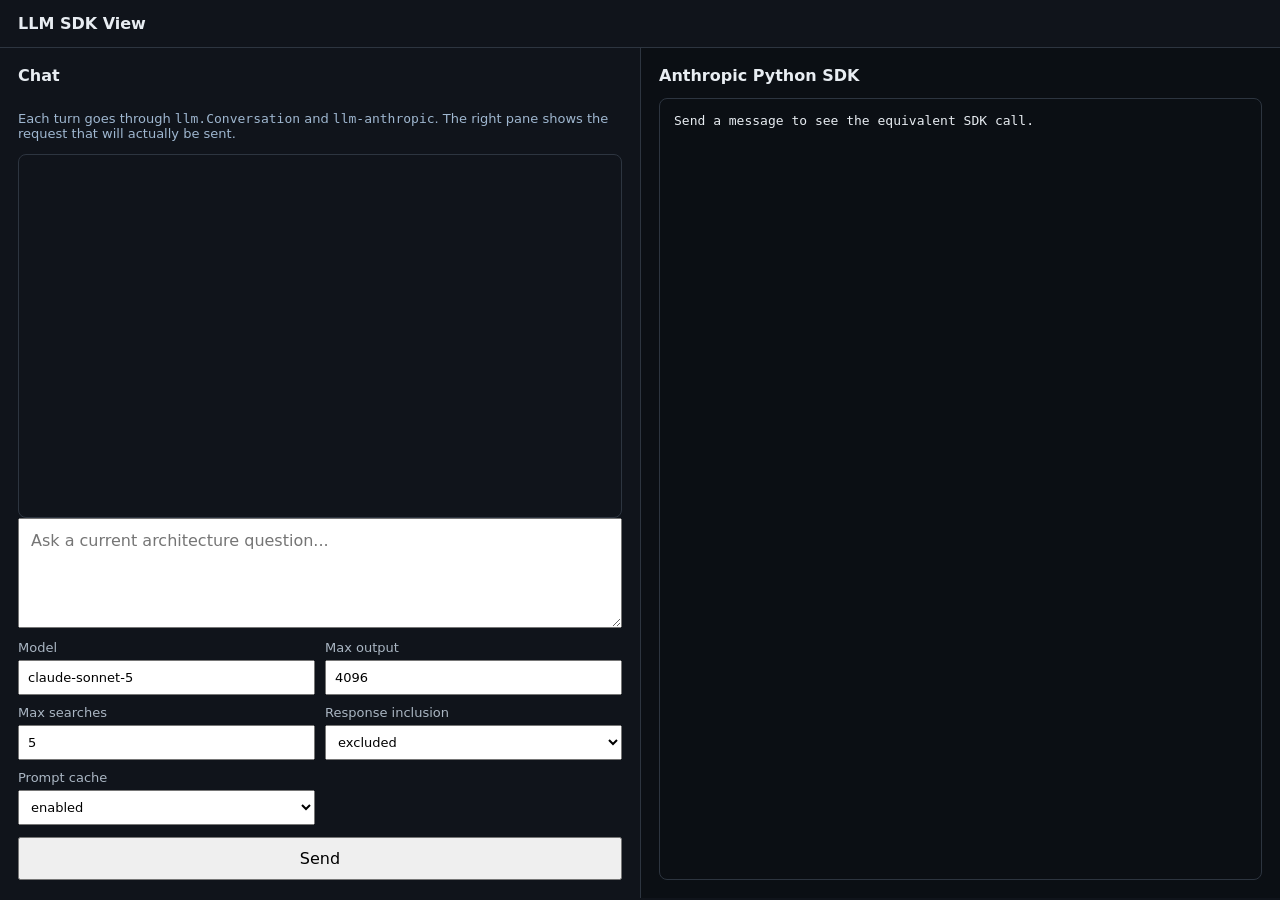
==== llm_sdk_view/static/index.html @ 67e90157 "First conversation vertical slice Wire the left pane to a real conversation instead of a request pre" ====
<!doctype html>
<html lang="en">
<head>
  <meta charset="utf-8">
  <meta name="viewport" content="width=device-width, initial-scale=1">
  <title>LLM SDK View</title>
  <style>
    :root { color-scheme: light dark; font-family: ui-sans-serif, system-ui, sans-serif; }
    * { box-sizing: border-box; }
    body { margin: 0; min-height: 100vh; background: #10141b; color: #e8edf2; }
    header { padding: 14px 18px; border-bottom: 1px solid #2d3540; font-weight: 700; }
    main { display: grid; grid-template-columns: 1fr 1fr; min-height: calc(100vh - 50px); }
    section { padding: 18px; min-width: 0; display: flex; flex-direction: column; }
    section + section { border-left: 1px solid #2d3540; background: #0b0f14; }
    h2 { margin-top: 0; font-size: 16px; }
    textarea, input, select, button { font: inherit; }
    textarea { width: 100%; min-height: 110px; resize: vertical; padding: 12px; }
    .controls { display: grid; grid-template-columns: 1fr 1fr; gap: 10px; margin: 12px 0; }
    label { display: grid; gap: 5px; font-size: 13px; color: #aab6c3; }
    input, select { padding: 8px; }
    button { padding: 10px 14px; cursor: pointer; }
    pre { white-space: pre-wrap; overflow-wrap: anywhere; padding: 14px; border: 1px solid #2d3540; border-radius: 8px; min-height: 280px; flex: 1; margin: 0; }
    .notice { color: #9fb7d0; font-size: 13px; }
    #log { flex: 1; overflow-y: auto; border: 1px solid #2d3540; border-radius: 8px; padding: 12px; min-height: 200px; }
    .msg { margin-bottom: 12px; white-space: pre-wrap; overflow-wrap: anywhere; }
    .msg .who { font-size: 12px; color: #7f8c99; text-transform: uppercase; letter-spacing: .04em; }
    .msg.user .who { color: #8fd0ff; }
    .msg.assistant .who { color: #9ee6b4; }
    .error { color: #ff9b9b; }
    @media (max-width: 850px) { main { grid-template-columns: 1fr; } section + section { border-left: 0; border-top: 1px solid #2d3540; } }
  </style>
</head>
<body>
  <header>LLM SDK View</header>
  <main>
    <section>
      <h2>Chat</h2>
      <p class="notice">Each turn goes through <code>llm.Conversation</code> and
        <code>llm-anthropic</code>. The right pane shows the request that will
        actually be sent.</p>
      <div id="log"></div>
      <textarea id="prompt" placeholder="Ask a current architecture question..."></textarea>
      <div class="controls">
        <label>Model<input id="model" value="claude-sonnet-5"></label>
        <label>Max output<input id="maxTokens" type="number" value="4096" min="1"></label>
        <label>Max searches<input id="maxSearches" type="number" value="5" min="1"></label>
        <label>Response inclusion
          <select id="responseInclusion"><option value="excluded">excluded</option><option value="full">full</option></select>
        </label>
        <label><span>Prompt cache</span><select id="promptCache"><option value="true">enabled</option><option value="false">disabled</option></select></label>
      </div>
      <button id="send">Send</button>
    </section>
    <section>
      <h2>Anthropic Python SDK</h2>
      <pre id="code">Send a message to see the equivalent SDK call.</pre>
    </section>
  </main>
  <script>
    const byId = (id) => document.getElementById(id);
    const log = byId('log');
    let streaming = false;

    function addMessage(role, text) {
      const div = document.createElement('div');
      div.className = 'msg ' + role;
      div.innerHTML = '<div class="who"></div><div class="body"></div>';
      div.querySelector('.who').textContent = role;
      div.querySelector('.body').textContent = text;
      log.appendChild(div);
      log.scrollTop = log.scrollHeight;
      return div.querySelector('.body');
    }

    function payload(text) {
      return {
        session_id: 'default',
        text,
        model: byId('model').value,
        max_tokens: Number(byId('maxTokens').value),
        max_searches: Number(byId('maxSearches').value),
        response_inclusion: byId('responseInclusion').value,
        prompt_cache: byId('promptCache').value === 'true',
        web_search: true
      };
    }

    byId('send').addEventListener('click', async () => {
      if (streaming) return;
      const text = byId('prompt').value.trim();
      if (!text) return;
      streaming = true;
      addMessage('user', text);
      byId('prompt').value = '';
      const body = addMessage('assistant', '');

      const response = await fetch('/api/chat/stream', {
        method: 'POST', headers: {'content-type': 'application/json'}, body: JSON.stringify(payload(text))
      });
      const reader = response.body.getReader();
      const decoder = new TextDecoder();
      let buffer = '';
      while (true) {
        const { done, value } = await reader.read();
        if (done) break;
        buffer += decoder.decode(value, { stream: true });
        const parts = buffer.split('\n\n');
        buffer = parts.pop();
        for (const part of parts) {
          if (!part.startsWith('data: ')) continue;
          const event = JSON.parse(part.slice(6));
          if (event.type === 'prepared') {
            byId('code').textContent = event.code;
          } else if (event.type === 'text') {
            body.textContent += event.text;
            log.scrollTop = log.scrollHeight;
          } else if (event.type === 'error') {
            body.innerHTML = '';
            body.className = 'error';
            body.textContent = event.error === 'missing_api_key'
              ? 'No Anthropic key found. Nothing was sent. Set one with: llm keys set anthropic'
              : event.error;
          }
        }
      }
      streaming = false;
    });
  </script>
</body>
</html>
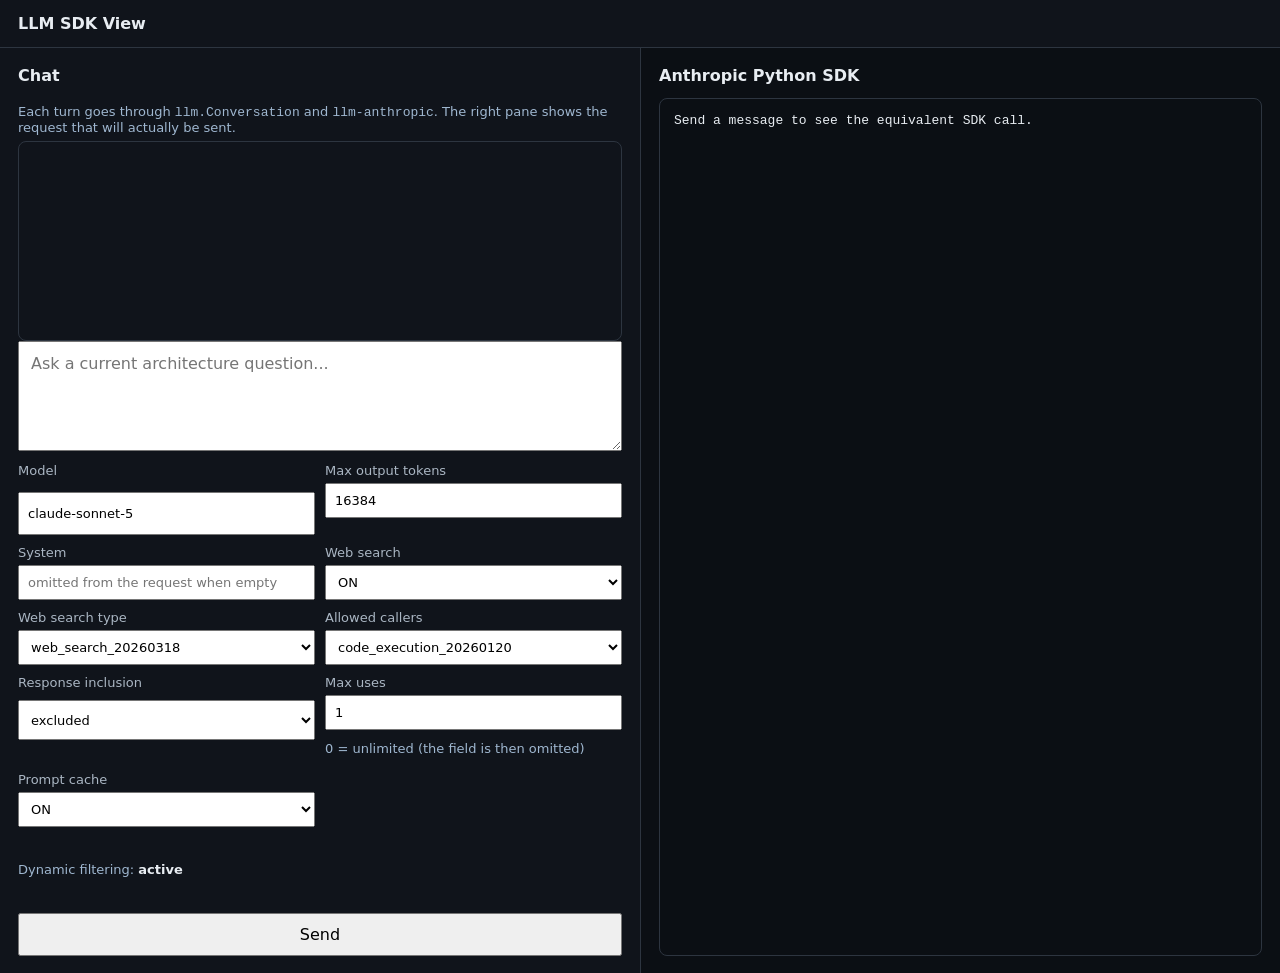
==== commit 69672b70: "Add API form controls for the chat request The chat form now sets model, max_tokens, system, web_sea" ====
--- a/llm_sdk_view/static/index.html
+++ b/llm_sdk_view/static/index.html
@@ -18,9 +18,13 @@
     .controls { display: grid; grid-template-columns: 1fr 1fr; gap: 10px; margin: 12px 0; }
     label { display: grid; gap: 5px; font-size: 13px; color: #aab6c3; }
     input, select { padding: 8px; }
+    input:disabled, select:disabled { opacity: .45; }
     button { padding: 10px 14px; cursor: pointer; }
+    button:disabled { cursor: not-allowed; opacity: .5; }
     pre { white-space: pre-wrap; overflow-wrap: anywhere; padding: 14px; border: 1px solid #2d3540; border-radius: 8px; min-height: 280px; flex: 1; margin: 0; }
-    .notice { color: #9fb7d0; font-size: 13px; }
+    .notice, .status { color: #9fb7d0; font-size: 13px; margin: 6px 0; }
+    .status b { color: #e8edf2; }
+    .blocked { color: #ffc27a; font-size: 13px; margin: 6px 0; min-height: 18px; }
     #log { flex: 1; overflow-y: auto; border: 1px solid #2d3540; border-radius: 8px; padding: 12px; min-height: 200px; }
     .msg { margin-bottom: 12px; white-space: pre-wrap; overflow-wrap: anywhere; }
     .msg .who { font-size: 12px; color: #7f8c99; text-transform: uppercase; letter-spacing: .04em; }
@@ -42,13 +46,44 @@
       <textarea id="prompt" placeholder="Ask a current architecture question..."></textarea>
       <div class="controls">
         <label>Model<input id="model" value="claude-sonnet-5"></label>
-        <label>Max output<input id="maxTokens" type="number" value="4096" min="1"></label>
-        <label>Max searches<input id="maxSearches" type="number" value="5" min="1"></label>
+        <label>Max output tokens
+          <input id="maxTokens" type="number" value="16384" min="1">
+          <span class="notice" id="maxTokensHint"></span>
+        </label>
+        <label>System
+          <input id="system" placeholder="omitted from the request when empty">
+        </label>
+        <label>Web search
+          <select id="webSearch"><option value="true">ON</option><option value="false">OFF</option></select>
+        </label>
+        <label>Web search type
+          <select id="webSearchType">
+            <option value="web_search_20260318">web_search_20260318</option>
+            <option value="web_search_20250305">web_search_20250305</option>
+          </select>
+        </label>
+        <label>Allowed callers
+          <select id="allowedCallers">
+            <option value="code_execution_20260120">code_execution_20260120</option>
+            <option value="direct">direct</option>
+          </select>
+        </label>
         <label>Response inclusion
           <select id="responseInclusion"><option value="excluded">excluded</option><option value="full">full</option></select>
-        </label>
-        <label><span>Prompt cache</span><select id="promptCache"><option value="true">enabled</option><option value="false">disabled</option></select></label>
+          <span class="notice" id="responseInclusionNote"></span>
+        </label>
+        <label>Max uses
+          <input id="maxUses" type="number" value="1" min="0">
+          <span class="notice">0 = unlimited (the field is then omitted)</span>
+        </label>
+        <label>Prompt cache
+          <select id="cacheControl"><option value="true">ON</option><option value="false">OFF</option></select>
+          <span class="notice" id="ttlNote"></span>
+        </label>
       </div>
+      <p class="status">Dynamic filtering: <b id="dynamicFiltering">active</b>
+        <span id="dynamicFilteringNote"></span></p>
+      <p class="blocked" id="blockedNote"></p>
       <button id="send">Send</button>
     </section>
     <section>
@@ -59,6 +94,8 @@
   <script>
     const byId = (id) => document.getElementById(id);
     const log = byId('log');
+    const state = { sent: false, caps: null };
+    const DYNAMIC = 'code_execution_20260120';
     let streaming = false;
 
     function addMessage(role, text) {
@@ -76,17 +113,103 @@
       return {
         session_id: 'default',
         text,
-        model: byId('model').value,
+        model: byId('model').value.trim(),
         max_tokens: Number(byId('maxTokens').value),
-        max_searches: Number(byId('maxSearches').value),
+        system: byId('system').value,
+        web_search: byId('webSearch').value === 'true',
+        web_search_type: byId('webSearchType').value,
+        allowed_callers: byId('allowedCallers').value,
         response_inclusion: byId('responseInclusion').value,
-        prompt_cache: byId('promptCache').value === 'true',
-        web_search: true
+        max_uses: Number(byId('maxUses').value),
+        cache_control: byId('cacheControl').value === 'true'
       };
     }
 
+    function refresh() {
+      const on = byId('webSearch').value === 'true';
+      ['webSearchType', 'allowedCallers', 'responseInclusion', 'maxUses'].forEach(
+        (id) => { byId(id).disabled = !on; }
+      );
+      // response_inclusion is only accepted by web_search_20260318, and only
+      // when the installed llm-anthropic can send it at all.
+      const inclusionOk = state.caps ? state.caps.response_inclusion : true;
+      byId('responseInclusion').disabled =
+        !on || byId('webSearchType').value !== 'web_search_20260318' || !inclusionOk;
+
+      let text, note, blocked = false;
+      if (!on) {
+        text = 'off';
+        note = 'No web search tool is sent.';
+      } else if (byId('allowedCallers').value === 'direct') {
+        text = 'disabled';
+        blocked = !state.sent;
+        note = blocked
+          ? 'Direct search needs allowed_callers=["direct"], which the installed llm-anthropic cannot send. Sending is blocked instead of silently falling back.'
+          : 'allowed_callers=["direct"] is sent, which turns dynamic filtering off.';
+      } else {
+        text = 'active';
+        note = state.sent
+          ? 'allowed_callers=["' + DYNAMIC + '"] is sent.'
+          : 'allowed_callers is not sent, so the API default ' + DYNAMIC + ' applies.';
+      }
+      byId('dynamicFiltering').textContent = text;
+      byId('dynamicFilteringNote').textContent = note;
+      byId('blockedNote').textContent = blocked ? note : '';
+      byId('send').disabled = blocked;
+    }
+
+    function apply(data) {
+      byId('maxTokens').max = data.model.max_tokens || '';
+      byId('maxTokensHint').textContent = data.model.max_tokens
+        ? 'at most ' + data.model.max_tokens + ' for ' + data.model.id
+        : '';
+      // llm-anthropic derives the tool version from the model, so only the
+      // version this model actually emits is selectable.
+      Array.from(byId('webSearchType').options).forEach((option) => {
+        const used = option.value === data.model.web_search_type;
+        option.disabled = !used;
+        option.textContent = used ? option.value : option.value + ' (not used by ' + data.model.id + ')';
+      });
+      if (byId('webSearchType').value !== data.model.web_search_type) {
+        byId('webSearchType').value = data.model.web_search_type;
+      }
+      Array.from(byId('allowedCallers').options).forEach((option) => {
+        if (option.value === data.allowed_callers.api_default) {
+          option.textContent = option.value + ' (API default'
+            + (data.allowed_callers.sent ? '' : ', not sent') + ')';
+        } else {
+          option.textContent = option.value;
+        }
+      });
+      byId('ttlNote').textContent = data.cache_ttl.note;
+      byId('responseInclusionNote').textContent = data.capabilities.response_inclusion
+        ? 'only sent for web_search_20260318'
+        : 'the installed llm-anthropic cannot send response_inclusion, so it is omitted';
+      state.sent = data.allowed_callers.sent;
+      state.caps = data.capabilities;
+      refresh();
+    }
+
+    async function loadForm() {
+      const model = byId('model').value.trim() || 'claude-sonnet-5';
+      const response = await fetch('/api/form?model=' + encodeURIComponent(model));
+      const data = await response.json();
+      if (data.error) {
+        byId('maxTokensHint').textContent = data.error;
+        byId('blockedNote').textContent = data.error;
+        byId('send').disabled = true;
+        return;
+      }
+      apply(data);
+    }
+
+    ['webSearch', 'webSearchType', 'allowedCallers'].forEach(
+      (id) => byId(id).addEventListener('change', refresh)
+    );
+    byId('model').addEventListener('change', loadForm);
+
     byId('send').addEventListener('click', async () => {
-      if (streaming) return;
+      if (streaming || byId('send').disabled) return;
       const text = byId('prompt').value.trim();
       if (!text) return;
       streaming = true;
@@ -111,6 +234,9 @@
           const event = JSON.parse(part.slice(6));
           if (event.type === 'prepared') {
             byId('code').textContent = event.code;
+            // The truth about dynamic filtering is what went on the request.
+            byId('dynamicFiltering').textContent = event.dynamic_filtering;
+            byId('dynamicFilteringNote').textContent = 'read from the request that was sent';
           } else if (event.type === 'text') {
             body.textContent += event.text;
             log.scrollTop = log.scrollHeight;
@@ -125,6 +251,8 @@
       }
       streaming = false;
     });
+
+    loadForm();
   </script>
 </body>
 </html>
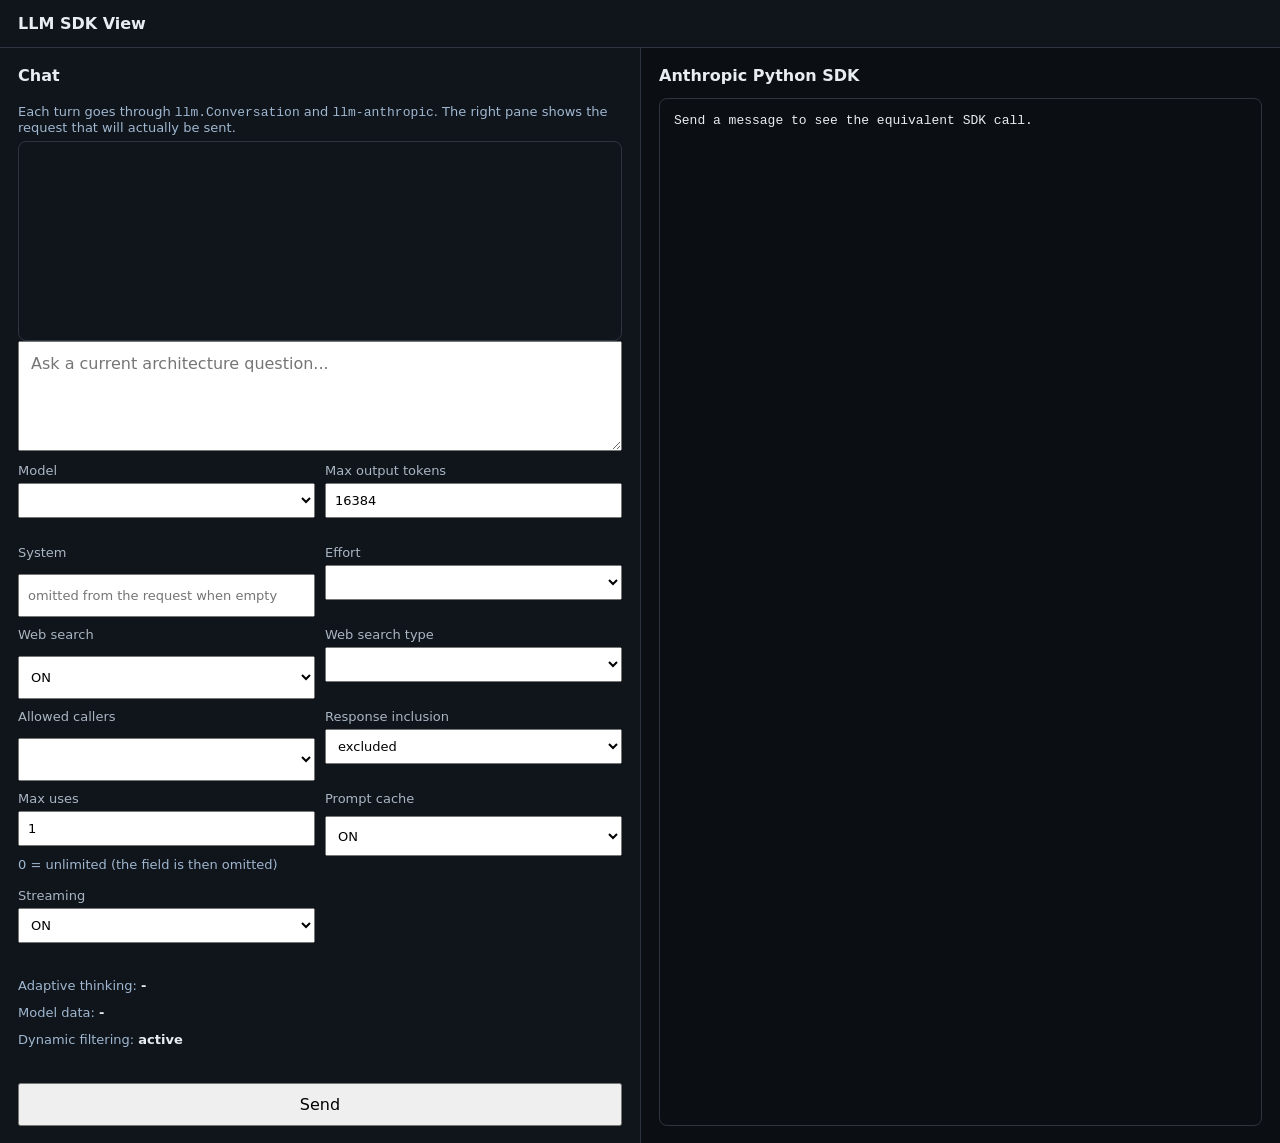
==== commit 9314a24e: "Add the streaming control and source model facts from the Models API Streaming ON/OFF - stream is a " ====
--- a/llm_sdk_view/static/index.html
+++ b/llm_sdk_view/static/index.html
@@ -45,7 +45,10 @@
       <div id="log"></div>
       <textarea id="prompt" placeholder="Ask a current architecture question..."></textarea>
       <div class="controls">
-        <label>Model<input id="model" value="claude-sonnet-5"></label>
+        <label>Model
+          <select id="model"></select>
+          <span class="notice" id="contextWindow"></span>
+        </label>
         <label>Max output tokens
           <input id="maxTokens" type="number" value="16384" min="1">
           <span class="notice" id="maxTokensHint"></span>
@@ -53,20 +56,19 @@
         <label>System
           <input id="system" placeholder="omitted from the request when empty">
         </label>
+        <label>Effort
+          <select id="effort"></select>
+          <span class="notice" id="effortNote"></span>
+        </label>
         <label>Web search
           <select id="webSearch"><option value="true">ON</option><option value="false">OFF</option></select>
         </label>
         <label>Web search type
-          <select id="webSearchType">
-            <option value="web_search_20260318">web_search_20260318</option>
-            <option value="web_search_20250305">web_search_20250305</option>
-          </select>
+          <select id="webSearchType"></select>
+          <span class="notice" id="webSearchTypeNote"></span>
         </label>
         <label>Allowed callers
-          <select id="allowedCallers">
-            <option value="code_execution_20260120">code_execution_20260120</option>
-            <option value="direct">direct</option>
-          </select>
+          <select id="allowedCallers"></select>
         </label>
         <label>Response inclusion
           <select id="responseInclusion"><option value="excluded">excluded</option><option value="full">full</option></select>
@@ -80,7 +82,15 @@
           <select id="cacheControl"><option value="true">ON</option><option value="false">OFF</option></select>
           <span class="notice" id="ttlNote"></span>
         </label>
+        <label>Streaming
+          <select id="stream"><option value="true">ON</option><option value="false">OFF</option></select>
+          <span class="notice" id="streamNote"></span>
+        </label>
       </div>
+      <p class="status">Adaptive thinking: <b id="adaptiveThinking">-</b>
+        <span id="thinkingNote"></span></p>
+      <p class="status">Model data: <b id="modelDataSource">-</b>
+        <span id="modelDataNote"></span></p>
       <p class="status">Dynamic filtering: <b id="dynamicFiltering">active</b>
         <span id="dynamicFilteringNote"></span></p>
       <p class="blocked" id="blockedNote"></p>
@@ -94,8 +104,8 @@
   <script>
     const byId = (id) => document.getElementById(id);
     const log = byId('log');
-    const state = { sent: false, caps: null };
     const DYNAMIC = 'code_execution_20260120';
+    const state = { caps: null };
     let streaming = false;
 
     function addMessage(role, text) {
@@ -113,28 +123,42 @@
       return {
         session_id: 'default',
         text,
-        model: byId('model').value.trim(),
+        model: byId('model').value,
         max_tokens: Number(byId('maxTokens').value),
         system: byId('system').value,
+        effort: byId('effort').value,
         web_search: byId('webSearch').value === 'true',
         web_search_type: byId('webSearchType').value,
         allowed_callers: byId('allowedCallers').value,
         response_inclusion: byId('responseInclusion').value,
         max_uses: Number(byId('maxUses').value),
-        cache_control: byId('cacheControl').value === 'true'
+        cache_control: byId('cacheControl').value === 'true',
+        stream: byId('stream').value === 'true'
       };
     }
 
+    function setOptions(select, values, labels, disabled) {
+      select.innerHTML = '';
+      values.forEach((value) => {
+        const option = document.createElement('option');
+        option.value = value;
+        option.textContent = labels[value] || value;
+        option.disabled = !!disabled[value];
+        select.appendChild(option);
+      });
+    }
+
+    const fmt = (n) => (n === null || n === undefined) ? 'unknown' : n.toLocaleString('en-US');
+
     function refresh() {
+      const caps = state.caps;
       const on = byId('webSearch').value === 'true';
       ['webSearchType', 'allowedCallers', 'responseInclusion', 'maxUses'].forEach(
         (id) => { byId(id).disabled = !on; }
       );
-      // response_inclusion is only accepted by web_search_20260318, and only
-      // when the installed llm-anthropic can send it at all.
-      const inclusionOk = state.caps ? state.caps.response_inclusion : true;
-      byId('responseInclusion').disabled =
-        !on || byId('webSearchType').value !== 'web_search_20260318' || !inclusionOk;
+      // response_inclusion only reaches the request when the model's web
+      // search tool version accepts it and the plugin can send it.
+      byId('responseInclusion').disabled = !on || !caps.response_inclusion;
 
       let text, note, blocked = false;
       if (!on) {
@@ -142,13 +166,13 @@
         note = 'No web search tool is sent.';
       } else if (byId('allowedCallers').value === 'direct') {
         text = 'disabled';
-        blocked = !state.sent;
+        blocked = !caps.allowed_callers;
         note = blocked
           ? 'Direct search needs allowed_callers=["direct"], which the installed llm-anthropic cannot send. Sending is blocked instead of silently falling back.'
           : 'allowed_callers=["direct"] is sent, which turns dynamic filtering off.';
       } else {
         text = 'active';
-        note = state.sent
+        note = caps.allowed_callers
           ? 'allowed_callers=["' + DYNAMIC + '"] is sent.'
           : 'allowed_callers is not sent, so the API default ' + DYNAMIC + ' applies.';
       }
@@ -159,46 +183,120 @@
     }
 
     function apply(data) {
-      byId('maxTokens').max = data.model.max_tokens || '';
-      byId('maxTokensHint').textContent = data.model.max_tokens
-        ? 'at most ' + data.model.max_tokens + ' for ' + data.model.id
+      const caps = data.capabilities;
+      state.caps = caps;
+
+      byId('contextWindow').textContent = 'context window '
+        + fmt(caps.context_window) + ' tokens (Anthropic docs, verified ' + caps.verified + ')';
+      byId('maxTokens').max = caps.max_output_tokens || '';
+      byId('maxTokensHint').textContent = caps.max_output_tokens
+        ? 'at most ' + fmt(caps.max_output_tokens) + ' for ' + caps.id
         : '';
+      byId('ttlNote').textContent = data.cache_ttl.note;
+
+      // Streaming controls whether this page shows text as it arrives. It is
+      // not a provider parameter: the right pane shows whichever SDK method
+      // the plugin really calls, and says so.
+      byId('streamNote').textContent = data.transport.sdk_method === 'stream'
+        ? data.transport.streaming_note
+        : 'the installed plugin calls messages.create() for this model';
+
+      // Provenance: a fallback profile must never look like a live API result.
+      const src = data.model_data;
+      const label = {
+        'models-api': {disk: 'Models API (cached)', live: 'Models API (live)',
+                       'stale-disk': 'Models API (stale cache)'}[src.cache] || 'Models API',
+        fallback: 'fallback profile ' + src.profile_version
+      }[src.source] || src.source;
+      byId('modelDataSource').textContent = label;
+      byId('modelDataNote').textContent = src.source === 'models-api'
+        ? 'fetched ' + (src.fetched_at || 'unknown')
+        : 'Models API unavailable (' + (src.error || 'unknown') + ') - showing the '
+          + src.profile_version + ' profile, not live data';
+
+      // Adaptive thinking is a property of the model, shown read-only: the
+      // reasoning blocks the plugin asks for are display only and change no
+      // request parameter the form controls.
+      byId('adaptiveThinking').textContent = caps.thinking_mode === 'adaptive'
+        ? (caps.thinking_always_on ? 'yes (always on)' : 'yes')
+        : caps.thinking_mode;
+      byId('thinkingNote').textContent = caps.thinking_mode === 'adaptive'
+        ? 'reasoning blocks are display only; no form control changes them'
+        : 'this model uses extended thinking; no form control changes it';
+
+      // Effort: the levels come from the plugin, and "off" is only offered
+      // where llm-anthropic can really send thinking={"type": "disabled"}.
+      const effortLabels = {};
+      const effortDisabled = {};
+      caps.effort_options.forEach((value) => {
+        if (value === 'default') {
+          effortLabels[value] = caps.default_effort
+            ? 'default (model default: ' + caps.default_effort + ')'
+            : 'default';
+        } else if (value === 'off') {
+          effortLabels[value] = caps.can_disable_thinking
+            ? 'off (thinking disabled)'
+            : 'off (not supported: this model always thinks)';
+          effortDisabled[value] = !caps.can_disable_thinking;
+        } else {
+          effortLabels[value] = caps.supports_effort
+            ? value
+            : value + ' (not supported by this model)';
+          effortDisabled[value] = !caps.supports_effort;
+        }
+      });
+      setOptions(byId('effort'), caps.effort_options, effortLabels, effortDisabled);
+      byId('effort').value = 'default';
+      byId('effortNote').textContent = caps.supports_effort
+        ? 'sent as output_config.effort'
+        : 'this model has no effort parameter, so only default/off apply';
+
       // llm-anthropic derives the tool version from the model, so only the
       // version this model actually emits is selectable.
-      Array.from(byId('webSearchType').options).forEach((option) => {
-        const used = option.value === data.model.web_search_type;
-        option.disabled = !used;
-        option.textContent = used ? option.value : option.value + ' (not used by ' + data.model.id + ')';
-      });
-      if (byId('webSearchType').value !== data.model.web_search_type) {
-        byId('webSearchType').value = data.model.web_search_type;
-      }
-      Array.from(byId('allowedCallers').options).forEach((option) => {
-        if (option.value === data.allowed_callers.api_default) {
-          option.textContent = option.value + ' (API default'
-            + (data.allowed_callers.sent ? '' : ', not sent') + ')';
-        } else {
-          option.textContent = option.value;
-        }
-      });
-      byId('ttlNote').textContent = data.cache_ttl.note;
-      byId('responseInclusionNote').textContent = data.capabilities.response_inclusion
-        ? 'only sent for web_search_20260318'
-        : 'the installed llm-anthropic cannot send response_inclusion, so it is omitted';
-      state.sent = data.allowed_callers.sent;
-      state.caps = data.capabilities;
+      const typeLabels = {};
+      const typeDisabled = {};
+      data.web_search_types.forEach((value) => {
+        const used = value === caps.web_search_type;
+        typeLabels[value] = used ? value : value + ' (not used by ' + caps.id + ')';
+        typeDisabled[value] = !used;
+      });
+      setOptions(byId('webSearchType'), data.web_search_types, typeLabels, typeDisabled);
+      byId('webSearchType').value = caps.web_search_type || data.web_search_types[0];
+      byId('webSearchTypeNote').textContent = caps.web_search_type
+        ? 'llm-anthropic picks this from the model'
+        : 'this model has no web search tool';
+
+      const callerLabels = {};
+      data.allowed_callers.options.forEach((value) => {
+        callerLabels[value] = value === data.allowed_callers.api_default
+          ? value + ' (API default' + (data.allowed_callers.sent ? '' : ', not sent') + ')'
+          : value;
+      });
+      setOptions(byId('allowedCallers'), data.allowed_callers.options, callerLabels, {});
+      byId('allowedCallers').value = data.allowed_callers.api_default;
+
+      byId('responseInclusionNote').textContent = caps.response_inclusion
+        ? 'sent for ' + caps.web_search_type
+        : 'not sent: ' + (caps.web_search_type === 'web_search_20260318'
+            ? 'the installed llm-anthropic cannot express it'
+            : caps.web_search_type + ' has no response_inclusion');
+
       refresh();
     }
 
     async function loadForm() {
-      const model = byId('model').value.trim() || 'claude-sonnet-5';
-      const response = await fetch('/api/form?model=' + encodeURIComponent(model));
+      const model = byId('model').value;
+      const query = model ? '?model=' + encodeURIComponent(model) : '';
+      const response = await fetch('/api/form' + query);
       const data = await response.json();
       if (data.error) {
-        byId('maxTokensHint').textContent = data.error;
         byId('blockedNote').textContent = data.error;
         byId('send').disabled = true;
         return;
+      }
+      if (!byId('model').options.length) {
+        setOptions(byId('model'), data.models, {}, {});
+        byId('model').value = data.model.id;
       }
       apply(data);
     }
@@ -238,7 +336,13 @@
             byId('dynamicFiltering').textContent = event.dynamic_filtering;
             byId('dynamicFilteringNote').textContent = 'read from the request that was sent';
           } else if (event.type === 'text') {
-            body.textContent += event.text;
+            // With streaming off there are no chunks; the reply arrives whole.
+            if (byId('stream').value === 'true') {
+              body.textContent += event.text;
+              log.scrollTop = log.scrollHeight;
+            }
+          } else if (event.type === 'done') {
+            body.textContent = event.text;
             log.scrollTop = log.scrollHeight;
           } else if (event.type === 'error') {
             body.innerHTML = '';
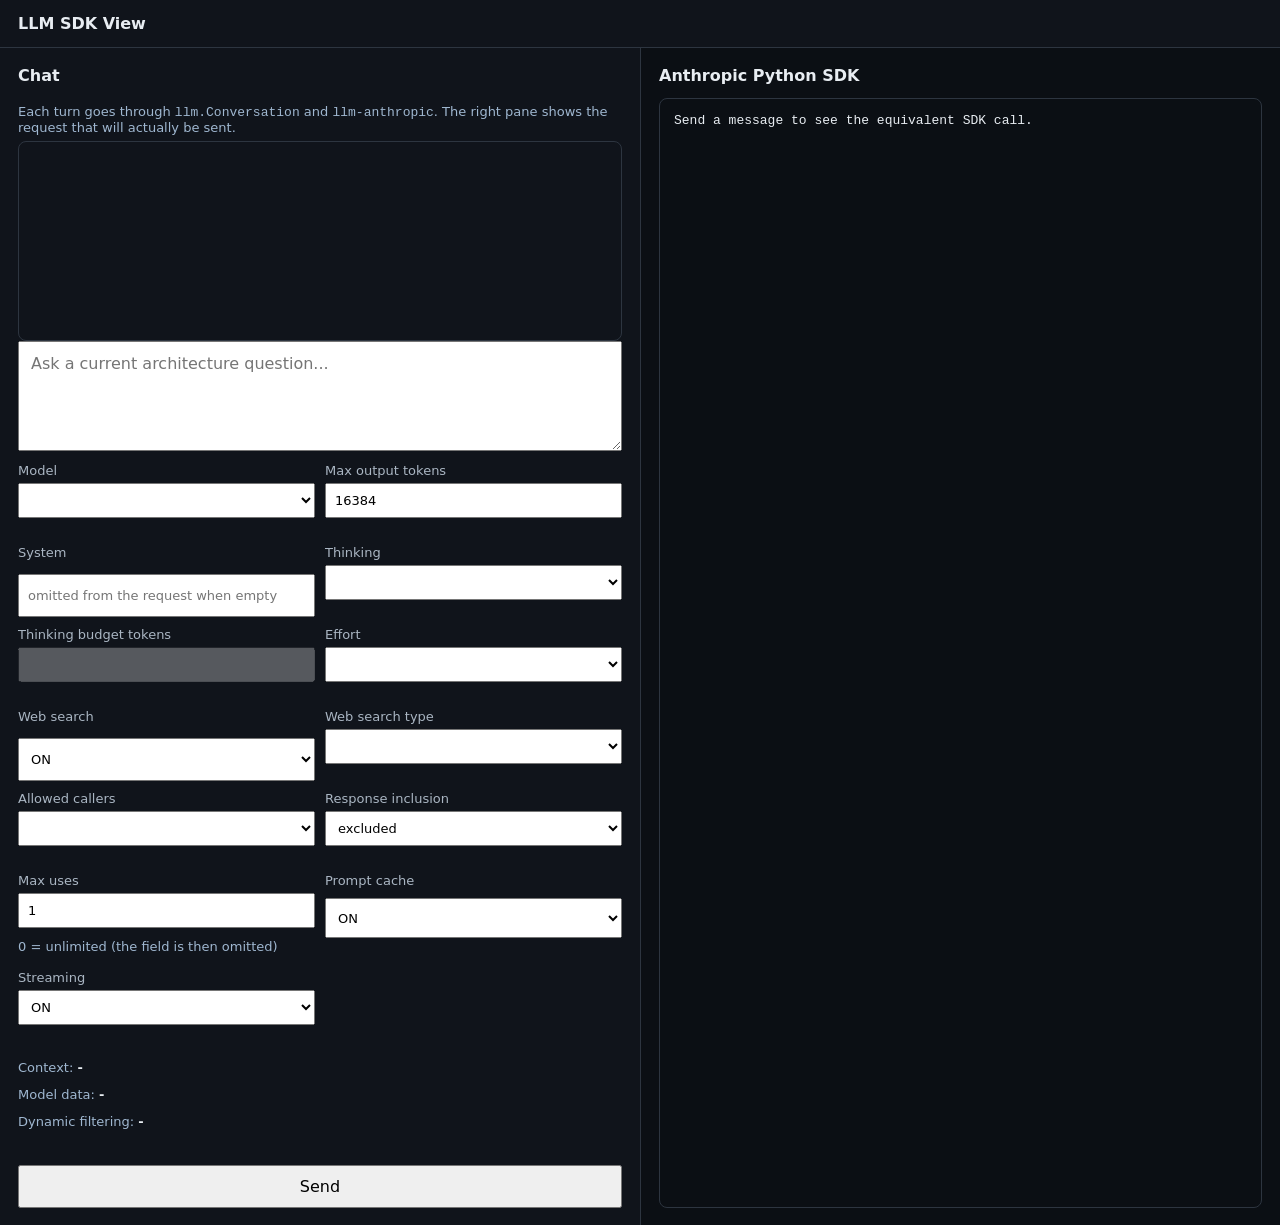
==== commit 932392ff: "Make the form honest about what the runtime can send Thinking and effort become separate controls be" ====
--- a/llm_sdk_view/static/index.html
+++ b/llm_sdk_view/static/index.html
@@ -24,6 +24,7 @@
     pre { white-space: pre-wrap; overflow-wrap: anywhere; padding: 14px; border: 1px solid #2d3540; border-radius: 8px; min-height: 280px; flex: 1; margin: 0; }
     .notice, .status { color: #9fb7d0; font-size: 13px; margin: 6px 0; }
     .status b { color: #e8edf2; }
+    .tag { font-size: 12px; color: #ffc27a; }
     .blocked { color: #ffc27a; font-size: 13px; margin: 6px 0; min-height: 18px; }
     #log { flex: 1; overflow-y: auto; border: 1px solid #2d3540; border-radius: 8px; padding: 12px; min-height: 200px; }
     .msg { margin-bottom: 12px; white-space: pre-wrap; overflow-wrap: anywhere; }
@@ -56,6 +57,14 @@
         <label>System
           <input id="system" placeholder="omitted from the request when empty">
         </label>
+        <label>Thinking
+          <select id="thinking"></select>
+          <span class="notice" id="thinkingNote"></span>
+        </label>
+        <label>Thinking budget tokens
+          <input id="budgetTokens" type="number" disabled>
+          <span class="notice" id="budgetNote"></span>
+        </label>
         <label>Effort
           <select id="effort"></select>
           <span class="notice" id="effortNote"></span>
@@ -69,6 +78,7 @@
         </label>
         <label>Allowed callers
           <select id="allowedCallers"></select>
+          <span class="notice" id="allowedCallersNote"></span>
         </label>
         <label>Response inclusion
           <select id="responseInclusion"><option value="excluded">excluded</option><option value="full">full</option></select>
@@ -83,15 +93,15 @@
           <span class="notice" id="ttlNote"></span>
         </label>
         <label>Streaming
-          <select id="stream"><option value="true">ON</option><option value="false">OFF</option></select>
+          <select id="stream"><option value="ON">ON</option><option value="OFF">OFF</option></select>
           <span class="notice" id="streamNote"></span>
         </label>
       </div>
-      <p class="status">Adaptive thinking: <b id="adaptiveThinking">-</b>
-        <span id="thinkingNote"></span></p>
+      <p class="status">Context: <b id="contextUsage">-</b>
+        <span id="contextNote"></span></p>
       <p class="status">Model data: <b id="modelDataSource">-</b>
         <span id="modelDataNote"></span></p>
-      <p class="status">Dynamic filtering: <b id="dynamicFiltering">active</b>
+      <p class="status">Dynamic filtering: <b id="dynamicFiltering">-</b>
         <span id="dynamicFilteringNote"></span></p>
       <p class="blocked" id="blockedNote"></p>
       <button id="send">Send</button>
@@ -104,8 +114,7 @@
   <script>
     const byId = (id) => document.getElementById(id);
     const log = byId('log');
-    const DYNAMIC = 'code_execution_20260120';
-    const state = { caps: null };
+    const state = { data: null, caps: null, blocked: false, fits: null };
     let streaming = false;
 
     function addMessage(role, text) {
@@ -126,29 +135,95 @@
         model: byId('model').value,
         max_tokens: Number(byId('maxTokens').value),
         system: byId('system').value,
+        thinking: byId('thinking').value,
         effort: byId('effort').value,
         web_search: byId('webSearch').value === 'true',
         web_search_type: byId('webSearchType').value,
         allowed_callers: byId('allowedCallers').value,
         response_inclusion: byId('responseInclusion').value,
         max_uses: Number(byId('maxUses').value),
-        cache_control: byId('cacheControl').value === 'true',
-        stream: byId('stream').value === 'true'
+        cache_control: byId('cacheControl').value === 'true'
       };
     }
 
-    function setOptions(select, values, labels, disabled) {
+    function setOptions(select, options, labels) {
       select.innerHTML = '';
-      values.forEach((value) => {
-        const option = document.createElement('option');
-        option.value = value;
-        option.textContent = labels[value] || value;
-        option.disabled = !!disabled[value];
-        select.appendChild(option);
+      options.forEach((option) => {
+        const el = document.createElement('option');
+        el.value = option.value;
+        el.textContent = labels[option.value] || option.value;
+        el.disabled = !!option.disabled;
+        select.appendChild(el);
       });
     }
 
     const fmt = (n) => (n === null || n === undefined) ? 'unknown' : n.toLocaleString('en-US');
+
+    function effortLabels() {
+      const control = state.data.controls.effort;
+      const off = byId('thinking').value === 'off';
+      const labels = {};
+      control.options.forEach((option) => {
+        const blocked = off && option.blocked_without_thinking;
+        labels[option.value] = option.value === 'default'
+          ? (state.caps.default_effort
+              ? 'default (model default: ' + state.caps.default_effort + ')'
+              : 'default')
+          : option.value + (blocked ? ' (rejected with thinking off)' : '');
+      });
+      return labels;
+    }
+
+    function applyEffortState() {
+      const control = state.data.controls.effort;
+      const off = byId('thinking').value === 'off';
+      const labels = effortLabels();
+      const options = control.options.map((option) => ({
+        value: option.value,
+        // A level Anthropic rejects with thinking off is not selectable.
+        disabled: !state.caps.supports_effort || (off && option.blocked_without_thinking)
+      }));
+      setOptions(byId('effort'), options, labels);
+      byId('effort').disabled = !state.caps.supports_effort;
+      if (byId('effort').selectedOptions[0] && byId('effort').selectedOptions[0].disabled) {
+        byId('effort').value = 'default';
+      }
+      byId('effortNote').textContent = state.caps.supports_effort
+        ? '[' + control.status + '] sent as output_config.effort'
+        : '[' + control.status + '] ' + control.note;
+    }
+
+    function applyThinkingState() {
+      const thinking = state.data.controls.thinking;
+      const budget = state.data.controls.budget_tokens;
+      const on = byId('thinking').value === 'on';
+
+      byId('budgetTokens').value = budget.value === null ? '' : budget.value;
+      byId('budgetTokens').disabled = true;
+      byId('budgetNote').textContent = (budget.value === null || !on)
+        ? '[' + budget.status + '] ' + budget.note
+        : '[' + budget.status + '] sent as thinking.budget_tokens; ' + budget.note;
+
+      const control = state.data.controls.max_tokens;
+      byId('maxTokens').min = control.min_by_thinking[byId('thinking').value] || 1;
+      byId('maxTokensHint').textContent = '[' + control.status + '] ' + control.note
+        + (on && budget.value !== null
+            ? '; must stay above the ' + budget.value + ' token thinking budget'
+            : '');
+    }
+
+    function showContext(context) {
+      if (!context) return;
+      const percent = context.percent === null ? '' : ' (' + context.percent + '%)';
+      byId('contextUsage').textContent =
+        fmt(context.tokens) + ' / ' + fmt(context.limit) + ' tokens' + percent;
+      byId('contextNote').textContent =
+        'source: ' + context.source + ' · limit source: ' + context.limit_source
+        + ' · ' + fmt(context.reserved) + ' reserved for the reply'
+        + (context.fits === false ? ' · does not fit: lower max_tokens or start a new conversation' : '');
+      if (context.fits !== undefined) state.fits = context.fits;
+      byId('send').disabled = state.blocked || state.fits === false;
+    }
 
     function refresh() {
       const caps = state.caps;
@@ -156,52 +231,44 @@
       ['webSearchType', 'allowedCallers', 'responseInclusion', 'maxUses'].forEach(
         (id) => { byId(id).disabled = !on; }
       );
-      // response_inclusion only reaches the request when the model's web
-      // search tool version accepts it and the plugin can send it.
-      byId('responseInclusion').disabled = !on || !caps.response_inclusion;
-
-      let text, note, blocked = false;
-      if (!on) {
-        text = 'off';
-        note = 'No web search tool is sent.';
-      } else if (byId('allowedCallers').value === 'direct') {
-        text = 'disabled';
-        blocked = !caps.allowed_callers;
-        note = blocked
-          ? 'Direct search needs allowed_callers=["direct"], which the installed llm-anthropic cannot send. Sending is blocked instead of silently falling back.'
-          : 'allowed_callers=["direct"] is sent, which turns dynamic filtering off.';
-      } else {
-        text = 'active';
-        note = caps.allowed_callers
-          ? 'allowed_callers=["' + DYNAMIC + '"] is sent.'
-          : 'allowed_callers is not sent, so the API default ' + DYNAMIC + ' applies.';
-      }
-      byId('dynamicFiltering').textContent = text;
-      byId('dynamicFilteringNote').textContent = note;
-      byId('blockedNote').textContent = blocked ? note : '';
-      byId('send').disabled = blocked;
+      byId('responseInclusion').disabled = !on
+        || state.data.controls.response_inclusion.status !== 'Editable';
+
+      const callerControl = state.data.controls.allowed_callers;
+      const chosen = byId('allowedCallers').value;
+      const off = byId('allowedCallers').value === 'direct';
+      byId('allowedCallersNote').textContent = off
+        ? '[' + 'API supported · not exposed by llm-anthropic' + '] sending is blocked: '
+          + 'the request would still use the API default'
+        : '[' + callerControl.status + '] ' + callerControl.note;
+      state.blocked = off;
+      byId('blockedNote').textContent = off ? byId('allowedCallersNote').textContent : '';
+      byId('send').disabled = state.blocked || state.fits === false;
     }
 
     function apply(data) {
+      state.data = data;
       const caps = data.capabilities;
       state.caps = caps;
+      state.fits = data.context ? data.context.fits : null;
 
       byId('contextWindow').textContent = 'context window '
-        + fmt(caps.context_window) + ' tokens (Anthropic docs, verified ' + caps.verified + ')';
+        + fmt(caps.context_window) + ' tokens · ' + caps.context_window_source;
       byId('maxTokens').max = caps.max_output_tokens || '';
-      byId('maxTokensHint').textContent = caps.max_output_tokens
-        ? 'at most ' + fmt(caps.max_output_tokens) + ' for ' + caps.id
-        : '';
-      byId('ttlNote').textContent = data.cache_ttl.note;
-
-      // Streaming controls whether this page shows text as it arrives. It is
-      // not a provider parameter: the right pane shows whichever SDK method
-      // the plugin really calls, and says so.
-      byId('streamNote').textContent = data.transport.sdk_method === 'stream'
-        ? data.transport.streaming_note
-        : 'the installed plugin calls messages.create() for this model';
-
-      // Provenance: a fallback profile must never look like a live API result.
+      byId('maxTokens').value = data.defaults.max_tokens;
+
+      byId('ttlNote').textContent = '[' + data.controls.cache_control.ttl.status + '] '
+        + data.controls.cache_control.ttl.value + ' · ' + data.controls.cache_control.ttl.note;
+
+      // Streaming is not a choice here: llm-anthropic always opens a stream.
+      const streamControl = data.controls.stream;
+      setOptions(byId('stream'), streamControl.options, {
+        ON: 'ON', OFF: 'OFF (API supported · not used by llm-anthropic)'
+      });
+      byId('stream').value = 'ON';
+      byId('stream').disabled = true;
+      byId('streamNote').textContent = '[' + streamControl.status + '] ' + streamControl.note;
+
       const src = data.model_data;
       const label = {
         'models-api': {disk: 'Models API (cached)', live: 'Models API (live)',
@@ -214,73 +281,40 @@
         : 'Models API unavailable (' + (src.error || 'unknown') + ') - showing the '
           + src.profile_version + ' profile, not live data';
 
-      // Adaptive thinking is a property of the model, shown read-only: the
-      // reasoning blocks the plugin asks for are display only and change no
-      // request parameter the form controls.
-      byId('adaptiveThinking').textContent = caps.thinking_mode === 'adaptive'
-        ? (caps.thinking_always_on ? 'yes (always on)' : 'yes')
-        : caps.thinking_mode;
-      byId('thinkingNote').textContent = caps.thinking_mode === 'adaptive'
-        ? 'reasoning blocks are display only; no form control changes them'
-        : 'this model uses extended thinking; no form control changes it';
-
-      // Effort: the levels come from the plugin, and "off" is only offered
-      // where llm-anthropic can really send thinking={"type": "disabled"}.
-      const effortLabels = {};
-      const effortDisabled = {};
-      caps.effort_options.forEach((value) => {
-        if (value === 'default') {
-          effortLabels[value] = caps.default_effort
-            ? 'default (model default: ' + caps.default_effort + ')'
-            : 'default';
-        } else if (value === 'off') {
-          effortLabels[value] = caps.can_disable_thinking
-            ? 'off (thinking disabled)'
-            : 'off (not supported: this model always thinks)';
-          effortDisabled[value] = !caps.can_disable_thinking;
-        } else {
-          effortLabels[value] = caps.supports_effort
-            ? value
-            : value + ' (not supported by this model)';
-          effortDisabled[value] = !caps.supports_effort;
-        }
-      });
-      setOptions(byId('effort'), caps.effort_options, effortLabels, effortDisabled);
-      byId('effort').value = 'default';
-      byId('effortNote').textContent = caps.supports_effort
-        ? 'sent as output_config.effort'
-        : 'this model has no effort parameter, so only default/off apply';
-
-      // llm-anthropic derives the tool version from the model, so only the
-      // version this model actually emits is selectable.
-      const typeLabels = {};
-      const typeDisabled = {};
-      data.web_search_types.forEach((value) => {
-        const used = value === caps.web_search_type;
-        typeLabels[value] = used ? value : value + ' (not used by ' + caps.id + ')';
-        typeDisabled[value] = !used;
-      });
-      setOptions(byId('webSearchType'), data.web_search_types, typeLabels, typeDisabled);
-      byId('webSearchType').value = caps.web_search_type || data.web_search_types[0];
-      byId('webSearchTypeNote').textContent = caps.web_search_type
-        ? 'llm-anthropic picks this from the model'
-        : 'this model has no web search tool';
-
+      // Thinking: its own control, with the official mode and default state.
+      const thinkingControl = data.controls.thinking;
+      setOptions(byId('thinking'), thinkingControl.options, {
+        on: 'ON (' + caps.thinking_mode + ')', off: 'OFF'
+      });
+      byId('thinking').value = thinkingControl.value;
+      byId('thinking').disabled = thinkingControl.status !== 'Editable';
+      byId('thinkingNote').textContent = '[' + thinkingControl.status + '] ' + thinkingControl.note;
+
+      applyEffortState();
+      applyThinkingState();
+
+      const typeControl = data.controls.web_search_type;
+      setOptions(byId('webSearchType'), typeControl.options, {});
+      byId('webSearchType').value = typeControl.value || '';
+      byId('webSearchType').disabled = true;
+      byId('webSearchTypeNote').textContent = '[' + typeControl.status + '] ' + typeControl.note;
+
+      const callerControl = data.controls.allowed_callers;
       const callerLabels = {};
-      data.allowed_callers.options.forEach((value) => {
-        callerLabels[value] = value === data.allowed_callers.api_default
-          ? value + ' (API default' + (data.allowed_callers.sent ? '' : ', not sent') + ')'
-          : value;
-      });
-      setOptions(byId('allowedCallers'), data.allowed_callers.options, callerLabels, {});
-      byId('allowedCallers').value = data.allowed_callers.api_default;
-
-      byId('responseInclusionNote').textContent = caps.response_inclusion
-        ? 'sent for ' + caps.web_search_type
-        : 'not sent: ' + (caps.web_search_type === 'web_search_20260318'
-            ? 'the installed llm-anthropic cannot express it'
-            : caps.web_search_type + ' has no response_inclusion');
-
+      callerControl.options.forEach((option) => {
+        callerLabels[option.value] = option.value + ' (' + option.note + ')';
+      });
+      setOptions(byId('allowedCallers'), callerControl.options, callerLabels);
+      byId('allowedCallers').value = callerControl.value || '';
+      byId('allowedCallers').disabled = false;
+
+      const inclusion = data.controls.response_inclusion;
+      byId('responseInclusionNote').textContent = '[' + inclusion.status + '] ' + inclusion.note;
+
+      byId('dynamicFiltering').textContent = data.controls.dynamic_filtering.value;
+      byId('dynamicFilteringNote').textContent = data.controls.dynamic_filtering.note;
+
+      showContext(data.context);
       refresh();
     }
 
@@ -295,7 +329,7 @@
         return;
       }
       if (!byId('model').options.length) {
-        setOptions(byId('model'), data.models, {}, {});
+        setOptions(byId('model'), data.models.map((value) => ({value})), {});
         byId('model').value = data.model.id;
       }
       apply(data);
@@ -304,6 +338,11 @@
     ['webSearch', 'webSearchType', 'allowedCallers'].forEach(
       (id) => byId(id).addEventListener('change', refresh)
     );
+    byId('thinking').addEventListener('change', () => {
+      applyEffortState();
+      applyThinkingState();
+      refresh();
+    });
     byId('model').addEventListener('change', loadForm);
 
     byId('send').addEventListener('click', async () => {
@@ -334,15 +373,16 @@
             byId('code').textContent = event.code;
             // The truth about dynamic filtering is what went on the request.
             byId('dynamicFiltering').textContent = event.dynamic_filtering;
-            byId('dynamicFilteringNote').textContent = 'read from the request that was sent';
+            byId('dynamicFilteringNote').textContent =
+              'read from the request · effective allowed_callers: ' + event.allowed_callers;
+            showContext(event.context);
           } else if (event.type === 'text') {
-            // With streaming off there are no chunks; the reply arrives whole.
-            if (byId('stream').value === 'true') {
-              body.textContent += event.text;
-              log.scrollTop = log.scrollHeight;
-            }
+            body.textContent += event.text;
+            log.scrollTop = log.scrollHeight;
           } else if (event.type === 'done') {
             body.textContent = event.text;
+            state.fits = event.context ? event.context.fits : null;
+            showContext(event.context);
             log.scrollTop = log.scrollHeight;
           } else if (event.type === 'error') {
             body.innerHTML = '';
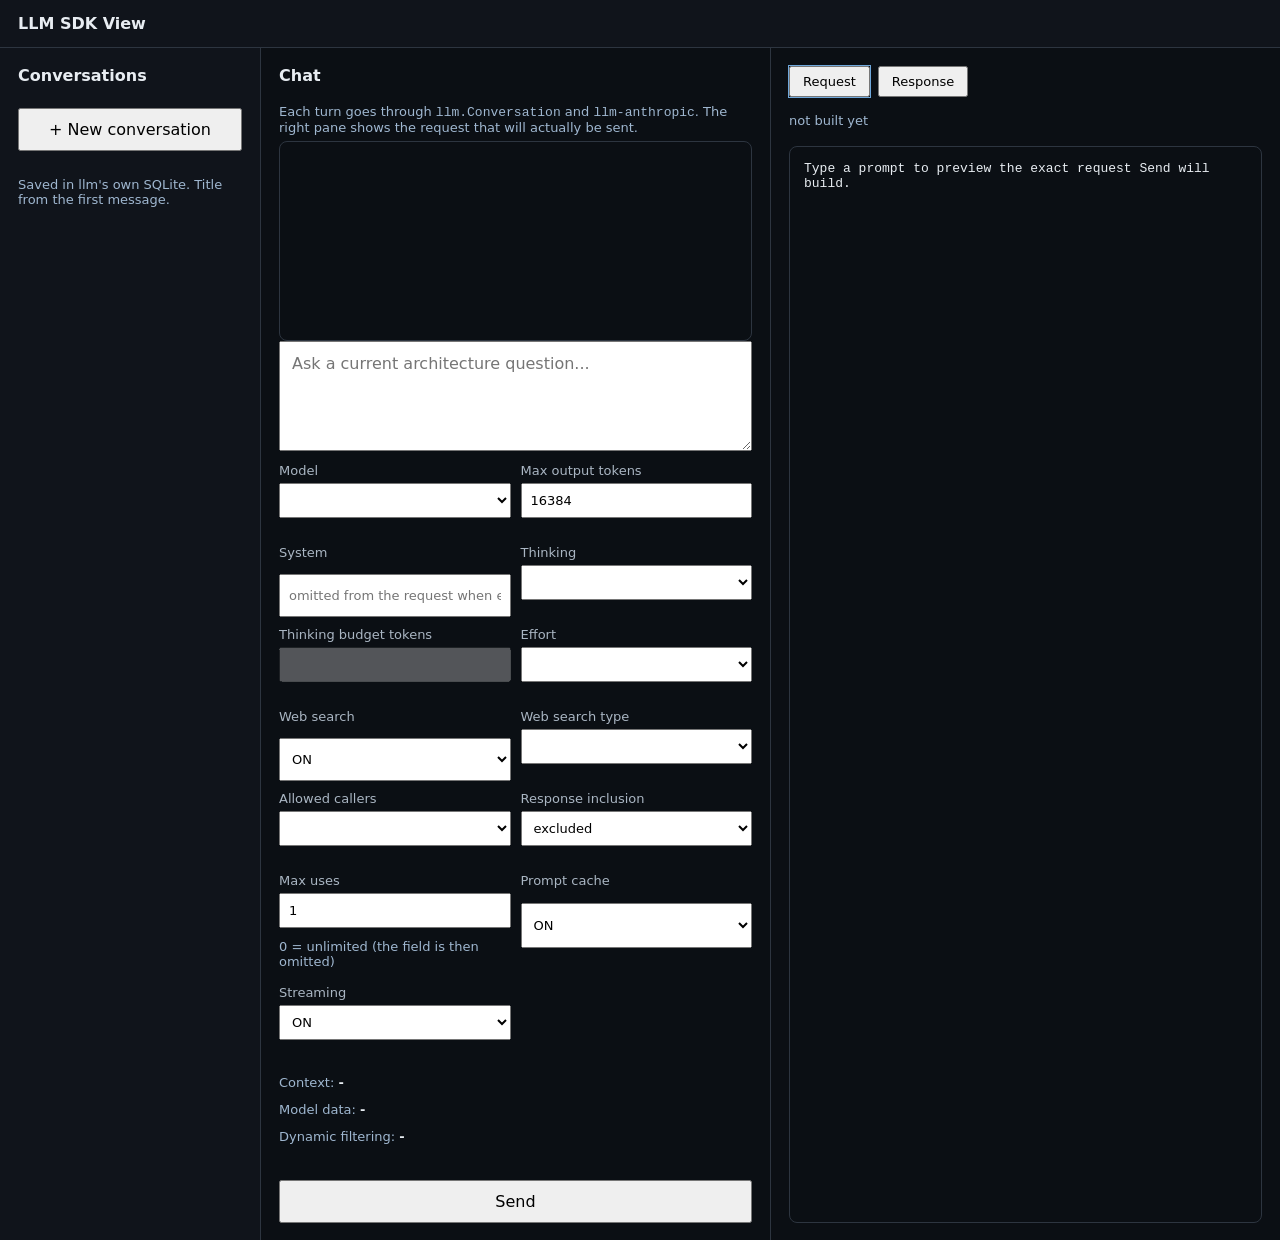
==== commit 8b16b2ab: "Show the SDK response and keep conversations in llm's database A turn now produces one record, read " ====
--- a/llm_sdk_view/static/index.html
+++ b/llm_sdk_view/static/index.html
@@ -9,9 +9,17 @@
     * { box-sizing: border-box; }
     body { margin: 0; min-height: 100vh; background: #10141b; color: #e8edf2; }
     header { padding: 14px 18px; border-bottom: 1px solid #2d3540; font-weight: 700; }
-    main { display: grid; grid-template-columns: 1fr 1fr; min-height: calc(100vh - 50px); }
+    main { display: grid; grid-template-columns: 260px 1fr 1fr; min-height: calc(100vh - 50px); }
     section { padding: 18px; min-width: 0; display: flex; flex-direction: column; }
     section + section { border-left: 1px solid #2d3540; background: #0b0f14; }
+    .sidebar { gap: 10px; }
+    #conversationList { overflow-y: auto; display: flex; flex-direction: column; gap: 6px; }
+    .conversation { text-align: left; padding: 8px 10px; border: 1px solid #2d3540; border-radius: 6px; background: transparent; color: #e8edf2; }
+    .conversation.current { border-color: #6fa8dc; }
+    .conversation small { display: block; color: #7f8c99; font-size: 11px; }
+    .tabs { display: flex; gap: 8px; margin-bottom: 10px; }
+    .tabs button { padding: 6px 12px; font-size: 13px; }
+    .tabs button.current { outline: 1px solid #6fa8dc; }
     h2 { margin-top: 0; font-size: 16px; }
     textarea, input, select, button { font: inherit; }
     textarea { width: 100%; min-height: 110px; resize: vertical; padding: 12px; }
@@ -32,12 +40,20 @@
     .msg.user .who { color: #8fd0ff; }
     .msg.assistant .who { color: #9ee6b4; }
     .error { color: #ff9b9b; }
-    @media (max-width: 850px) { main { grid-template-columns: 1fr; } section + section { border-left: 0; border-top: 1px solid #2d3540; } }
+    @media (max-width: 1100px) { main { grid-template-columns: 1fr 1fr; } .sidebar { grid-column: span 2; } }
+    @media (max-width: 850px) { main { grid-template-columns: 1fr; } .sidebar { grid-column: auto; } section + section { border-left: 0; border-top: 1px solid #2d3540; } }
   </style>
 </head>
 <body>
   <header>LLM SDK View</header>
   <main>
+    <section class="sidebar">
+      <h2>Conversations</h2>
+      <button id="newConversation">+ New conversation</button>
+      <div id="conversationList"></div>
+      <p class="notice" id="historyNote">Saved in llm's own SQLite. Title from the
+        first message.</p>
+    </section>
     <section>
       <h2>Chat</h2>
       <p class="notice">Each turn goes through <code>llm.Conversation</code> and
@@ -107,14 +123,22 @@
       <button id="send">Send</button>
     </section>
     <section>
-      <h2>Anthropic Python SDK</h2>
-      <pre id="code">Send a message to see the equivalent SDK call.</pre>
+      <div class="tabs">
+        <button id="tabRequest">Request</button>
+        <button id="tabResponse">Response</button>
+      </div>
+      <p class="status" id="codeStatus">not built yet</p>
+      <p class="status" id="responseSummary"></p>
+      <pre id="code">Type a prompt to preview the exact request Send will build.</pre>
     </section>
   </main>
   <script>
     const byId = (id) => document.getElementById(id);
     const log = byId('log');
-    const state = { data: null, caps: null, blocked: false, fits: null };
+    const state = {
+      data: null, caps: null, blocked: false, fits: null,
+      conversationId: null, turns: [], tab: 'request', selected: null
+    };
     let streaming = false;
 
     function addMessage(role, text) {
@@ -132,6 +156,10 @@
       return {
         session_id: 'default',
         text,
+        // Set once the first turn has been saved, empty while this really is
+        // a new conversation: the server then issues llm's own ULID.
+        conversation_id: state.conversationId,
+        new_conversation: state.fresh === true,
         model: byId('model').value,
         max_tokens: Number(byId('maxTokens').value),
         system: byId('system').value,
@@ -185,7 +213,10 @@
       }));
       setOptions(byId('effort'), options, labels);
       byId('effort').disabled = !state.caps.supports_effort;
-      if (byId('effort').selectedOptions[0] && byId('effort').selectedOptions[0].disabled) {
+      // Replacing the options clears the selection to '' rather than picking
+      // the first one, so a level left over from the previous model could be
+      // sent for a model that has no effort parameter at all.
+      if (!byId('effort').value || byId('effort').selectedOptions[0].disabled) {
         byId('effort').value = 'default';
       }
       byId('effortNote').textContent = state.caps.supports_effort
@@ -225,6 +256,96 @@
       byId('send').disabled = state.blocked || state.fits === false;
     }
 
+    let previewTimer = null;
+
+    function schedulePreview() {
+      if (previewTimer) clearTimeout(previewTimer);
+      previewTimer = setTimeout(updatePreview, 200);
+    }
+
+    // The right pane is built before anything is sent: same prepare() path,
+    // same renderer, but the Response is never executed.
+    async function updatePreview() {
+      const text = byId('prompt').value.trim();
+      if (!text) {
+        state.request = null;
+        renderPane();
+        return;
+      }
+      let data;
+      try {
+        const response = await fetch('/api/preview', {
+          method: 'POST', headers: {'content-type': 'application/json'},
+          body: JSON.stringify(payload(text))
+        });
+        data = await response.json();
+      } catch (ex) {
+        byId('codeStatus').textContent = 'preview unavailable';
+        return;
+      }
+      if (data.error) {
+        state.request = { error: data.error };
+        renderPane();
+        return;
+      }
+      state.request = {
+        code: data.code,
+        status: 'preview · built by model.build_kwargs() · not sent yet',
+        dynamic_filtering: data.dynamic_filtering,
+        allowed_callers: data.allowed_callers
+      };
+      byId('dynamicFiltering').textContent = data.dynamic_filtering;
+      byId('dynamicFilteringNote').textContent =
+        'read from the request · effective allowed_callers: ' + data.allowed_callers;
+      showContext(data.context);
+      renderPane();
+    }
+
+    function setTab(tab) {
+      state.tab = tab;
+      byId('tabRequest').classList.toggle('current', tab === 'request');
+      byId('tabResponse').classList.toggle('current', tab === 'response');
+      renderPane();
+    }
+
+    // One pane, two views of the same turn. The Response is never assembled
+    // from the chat text: it is the JSON the SDK Message carried.
+    function renderPane() {
+      if (state.tab === 'response') {
+        const record = state.turns[state.selected];
+        if (!record) {
+          byId('code').textContent = 'No response yet. Send a turn, or pick one in the chat.';
+          byId('codeStatus').textContent = 'response · not available';
+          byId('responseSummary').textContent = '';
+          return;
+        }
+        byId('code').textContent = JSON.stringify(record.response, null, 2);
+        byId('codeStatus').textContent =
+          'response · id ' + (record.response.response_id || 'unknown')
+          + ' · read from the finished Message';
+        byId('responseSummary').textContent =
+          'model ' + (record.response.model || 'unreported')
+          + ' · ' + record.response.summary
+          + ' · stop reason ' + (record.response.stop_reason || 'unreported');
+        return;
+      }
+      if (!state.request) {
+        byId('code').textContent = 'Type a prompt to preview the exact request Send will build.';
+        byId('codeStatus').textContent = 'not built yet';
+        byId('responseSummary').textContent = '';
+        return;
+      }
+      if (state.request.error) {
+        byId('codeStatus').textContent = 'cannot be sent';
+        byId('code').textContent = 'This combination cannot be sent:\n\n' + state.request.error;
+        byId('responseSummary').textContent = '';
+        return;
+      }
+      byId('code').textContent = state.request.code;
+      byId('codeStatus').textContent = state.request.status;
+      byId('responseSummary').textContent = '';
+    }
+
     function refresh() {
       const caps = state.caps;
       const on = byId('webSearch').value === 'true';
@@ -236,7 +357,11 @@
 
       const callerControl = state.data.controls.allowed_callers;
       const chosen = byId('allowedCallers').value;
-      const off = byId('allowedCallers').value === 'direct';
+      // Only a choice the user could actually make can be blocked. When the
+      // control is runtime-fixed the value is a fact about the request - for
+      // web_search_20250305 the effective caller really is "direct" - and the
+      // request stays legal, so Send must stay available.
+      const off = !!callerControl.editable && chosen === 'direct';
       byId('allowedCallersNote').textContent = off
         ? '[' + 'API supported · not exposed by llm-anthropic' + '] sending is blocked: '
           + 'the request would still use the API default'
@@ -306,7 +431,8 @@
       });
       setOptions(byId('allowedCallers'), callerControl.options, callerLabels);
       byId('allowedCallers').value = callerControl.value || '';
-      byId('allowedCallers').disabled = false;
+      // A control the runtime cannot honour is shown, not offered as a choice.
+      byId('allowedCallers').disabled = !callerControl.editable;
 
       const inclusion = data.controls.response_inclusion;
       byId('responseInclusionNote').textContent = '[' + inclusion.status + '] ' + inclusion.note;
@@ -316,7 +442,98 @@
 
       showContext(data.context);
       refresh();
-    }
+      schedulePreview();
+    }
+
+    byId('tabRequest').addEventListener('click', () => setTab('request'));
+    byId('tabResponse').addEventListener('click', () => setTab('response'));
+    byId('prompt').addEventListener('input', () => { state.selected = null; renderPane(); });
+
+    // --- conversations -------------------------------------------------------
+    // Storage is llm's own SQLite, so anything saved here shows up in
+    // `llm logs` too, and anything saved there is reachable from this list.
+
+    async function loadConversations() {
+      const data = await (await fetch('/api/conversations')).json();
+      if (data.error) {
+        byId('historyNote').textContent = data.error;
+        return;
+      }
+      const list = byId('conversationList');
+      list.innerHTML = '';
+      data.items.forEach((item) => {
+        const button = document.createElement('button');
+        button.className = 'conversation'
+          + (item.id === state.conversationId ? ' current' : '');
+        const label = document.createTextNode(item.name);
+        const meta = document.createElement('small');
+        meta.textContent = item.turns + ' turn' + (item.turns === 1 ? '' : 's')
+          + ' · ' + (item.last_turn || '').replace('T', ' ').slice(0, 16);
+        button.appendChild(label);
+        button.appendChild(meta);
+        button.addEventListener('click', () => openConversation(item.id));
+        list.appendChild(button);
+      });
+    }
+
+    async function openConversation(id) {
+      const data = await (await fetch('/api/conversations/' + id)).json();
+      if (data.error) {
+        byId('blockedNote').textContent = data.error;
+        return;
+      }
+      log.innerHTML = '';
+      state.conversationId = id;
+      state.turns = data.turns;
+      const first = data.turns[0];
+      if (first) {
+        byId('model').value = (first.options || {}).model || byId('model').value;
+        await loadForm();
+      }
+      data.turns.forEach((record, index) => {
+        // Both panes of a stored turn come from what was recorded, never from
+        // a second reconstruction of the provider response.
+        const user = addMessage('user', record.user_input);
+        addMessage('assistant', record.response.text || '');
+        [user, log.lastChild].forEach((node) => {
+          node.addEventListener('click', () => {
+            state.selected = index;
+            setTab(index === data.turns.length - 1 ? 'request' : 'request');
+            showTurn(index);
+          });
+        });
+      });
+      state.selected = data.turns.length - 1;
+      showTurn(state.selected);
+      loadConversations();
+    }
+
+    function showTurn(index) {
+      const record = state.turns[index];
+      if (!record) return;
+      state.selected = index;
+      state.request = {
+        code: record.rendered_code,
+        status: 'request · turn ' + (index + 1) + ' of this conversation, as it was sent'
+      };
+      setTab(state.tab);
+    }
+
+    function startNewConversation() {
+      log.innerHTML = '';
+      state.conversationId = null;
+      state.turns = [];
+      state.selected = null;
+      state.request = null;
+      byId('prompt').value = '';
+      renderPane();
+      loadConversations();
+      // Told explicitly on the next send, so the server cannot mistake an
+      // empty id for the conversation this tab was using a moment ago.
+      state.fresh = true;
+    }
+
+    byId('newConversation').addEventListener('click', startNewConversation);
 
     async function loadForm() {
       const model = byId('model').value;
@@ -345,6 +562,15 @@
     });
     byId('model').addEventListener('change', loadForm);
 
+    // Any change to the form rebuilds the preview, so the right pane always
+    // answers "what would Send put on the wire" before it costs anything.
+    ['model', 'thinking', 'effort', 'webSearch', 'webSearchType', 'allowedCallers',
+     'responseInclusion', 'maxUses', 'cacheControl', 'system', 'maxTokens', 'prompt'
+    ].forEach((id) => {
+      byId(id).addEventListener('change', schedulePreview);
+      byId(id).addEventListener('input', schedulePreview);
+    });
+
     byId('send').addEventListener('click', async () => {
       if (streaming || byId('send').disabled) return;
       const text = byId('prompt').value.trim();
@@ -353,9 +579,11 @@
       addMessage('user', text);
       byId('prompt').value = '';
       const body = addMessage('assistant', '');
+      const sent = payload(text);
+      state.fresh = false;
 
       const response = await fetch('/api/chat/stream', {
-        method: 'POST', headers: {'content-type': 'application/json'}, body: JSON.stringify(payload(text))
+        method: 'POST', headers: {'content-type': 'application/json'}, body: JSON.stringify(sent)
       });
       const reader = response.body.getReader();
       const decoder = new TextDecoder();
@@ -371,6 +599,9 @@
           const event = JSON.parse(part.slice(6));
           if (event.type === 'prepared') {
             byId('code').textContent = event.code;
+            byId('codeStatus').textContent = 'sent · the request that was executed';
+            state.request = { code: event.code, status: byId('codeStatus').textContent };
+            if (state.tab === 'request') renderPane();
             // The truth about dynamic filtering is what went on the request.
             byId('dynamicFiltering').textContent = event.dynamic_filtering;
             byId('dynamicFilteringNote').textContent =
@@ -384,6 +615,21 @@
             state.fits = event.context ? event.context.fits : null;
             showContext(event.context);
             log.scrollTop = log.scrollHeight;
+          } else if (event.type === 'record') {
+            // One record drives every view of the turn: the bubble above was
+            // already written from the same Message this came from.
+            state.turns.push(event.record);
+            state.selected = state.turns.length - 1;
+            if (event.saved) {
+              state.conversationId = event.record.conversation_id;
+              byId('blockedNote').textContent = '';
+            } else {
+              // A completed, billed turn that is not in history is a loss the
+              // page has to say out loud.
+              byId('blockedNote').textContent =
+                'turn sent but NOT saved to history: ' + (event.error || 'unknown error');
+            }
+            loadConversations();
           } else if (event.type === 'error') {
             body.innerHTML = '';
             body.className = 'error';
@@ -397,6 +643,8 @@
     });
 
     loadForm();
+    loadConversations();
+    setTab('request');
   </script>
 </body>
 </html>
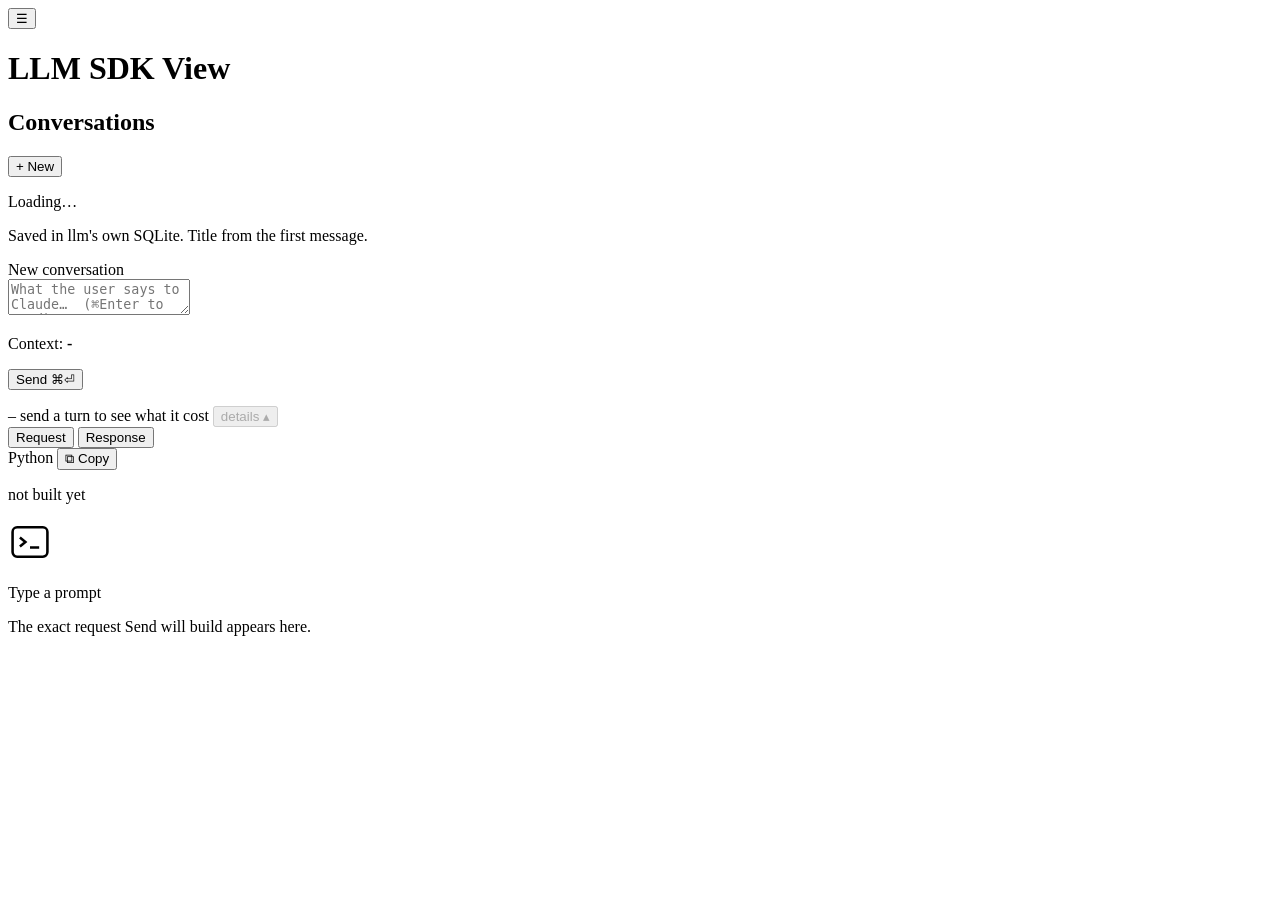
==== commit b6c01d09: "Make the topbar pills open, and check the page in a browser Clicking a settings pill did nothing. Th" ====
--- a/llm_sdk_view/static/index.html
+++ b/llm_sdk_view/static/index.html
@@ -4,647 +4,222 @@
   <meta charset="utf-8">
   <meta name="viewport" content="width=device-width, initial-scale=1">
   <title>LLM SDK View</title>
-  <style>
-    :root { color-scheme: light dark; font-family: ui-sans-serif, system-ui, sans-serif; }
-    * { box-sizing: border-box; }
-    body { margin: 0; min-height: 100vh; background: #10141b; color: #e8edf2; }
-    header { padding: 14px 18px; border-bottom: 1px solid #2d3540; font-weight: 700; }
-    main { display: grid; grid-template-columns: 260px 1fr 1fr; min-height: calc(100vh - 50px); }
-    section { padding: 18px; min-width: 0; display: flex; flex-direction: column; }
-    section + section { border-left: 1px solid #2d3540; background: #0b0f14; }
-    .sidebar { gap: 10px; }
-    #conversationList { overflow-y: auto; display: flex; flex-direction: column; gap: 6px; }
-    .conversation { text-align: left; padding: 8px 10px; border: 1px solid #2d3540; border-radius: 6px; background: transparent; color: #e8edf2; }
-    .conversation.current { border-color: #6fa8dc; }
-    .conversation small { display: block; color: #7f8c99; font-size: 11px; }
-    .tabs { display: flex; gap: 8px; margin-bottom: 10px; }
-    .tabs button { padding: 6px 12px; font-size: 13px; }
-    .tabs button.current { outline: 1px solid #6fa8dc; }
-    h2 { margin-top: 0; font-size: 16px; }
-    textarea, input, select, button { font: inherit; }
-    textarea { width: 100%; min-height: 110px; resize: vertical; padding: 12px; }
-    .controls { display: grid; grid-template-columns: 1fr 1fr; gap: 10px; margin: 12px 0; }
-    label { display: grid; gap: 5px; font-size: 13px; color: #aab6c3; }
-    input, select { padding: 8px; }
-    input:disabled, select:disabled { opacity: .45; }
-    button { padding: 10px 14px; cursor: pointer; }
-    button:disabled { cursor: not-allowed; opacity: .5; }
-    pre { white-space: pre-wrap; overflow-wrap: anywhere; padding: 14px; border: 1px solid #2d3540; border-radius: 8px; min-height: 280px; flex: 1; margin: 0; }
-    .notice, .status { color: #9fb7d0; font-size: 13px; margin: 6px 0; }
-    .status b { color: #e8edf2; }
-    .tag { font-size: 12px; color: #ffc27a; }
-    .blocked { color: #ffc27a; font-size: 13px; margin: 6px 0; min-height: 18px; }
-    #log { flex: 1; overflow-y: auto; border: 1px solid #2d3540; border-radius: 8px; padding: 12px; min-height: 200px; }
-    .msg { margin-bottom: 12px; white-space: pre-wrap; overflow-wrap: anywhere; }
-    .msg .who { font-size: 12px; color: #7f8c99; text-transform: uppercase; letter-spacing: .04em; }
-    .msg.user .who { color: #8fd0ff; }
-    .msg.assistant .who { color: #9ee6b4; }
-    .error { color: #ff9b9b; }
-    @media (max-width: 1100px) { main { grid-template-columns: 1fr 1fr; } .sidebar { grid-column: span 2; } }
-    @media (max-width: 850px) { main { grid-template-columns: 1fr; } .sidebar { grid-column: auto; } section + section { border-left: 0; border-top: 1px solid #2d3540; } }
-  </style>
+  <link rel="stylesheet" href="/static/app.css">
+  <link rel="stylesheet" href="/static/vendor/prism-light.css"
+        media="(prefers-color-scheme: light)">
+  <link rel="stylesheet" href="/static/vendor/prism-dark.css"
+        media="(prefers-color-scheme: dark)">
+  <link rel="stylesheet" href="/static/vendor/prism-line-numbers.min.css">
 </head>
 <body>
-  <header>LLM SDK View</header>
+  <!-- Shown when the server has a newer build than the js this tab is
+       running; a stale tab reporting fixed bugs is how one defect got
+       reported three times. -->
+  <button id="staleBanner" hidden></button>
+  <header>
+    <button id="sidebarToggle" class="ghost" title="Toggle conversations (⌘B)"
+            aria-label="Toggle conversation sidebar">☰</button>
+    <h1>LLM SDK View</h1>
+    <!-- The settings live in the topbar as pills; the hidden form controls
+         below stay the single source of truth every code path reads. -->
+    <div id="settingsPills" role="group" aria-label="Request settings"></div>
+  </header>
   <main>
-    <section class="sidebar">
-      <h2>Conversations</h2>
-      <button id="newConversation">+ New conversation</button>
-      <div id="conversationList"></div>
-      <p class="notice" id="historyNote">Saved in llm's own SQLite. Title from the
-        first message.</p>
+    <aside id="sidebar">
+      <div class="sidebar-head">
+        <h2>Conversations</h2>
+        <button id="newConversation" class="ghost">+ New</button>
+      </div>
+      <div id="conversationList"><p class="notice">Loading…</p></div>
+      <p class="notice" id="historyNote">Saved in llm's own SQLite. Title from
+        the first message.</p>
+      <p class="notice build" id="buildStamp" title="The build this tab loaded"></p>
+    </aside>
+
+    <section id="chatPane">
+      <!-- The conversation's own name, above the chat it belongs to. The
+           pencil renames it in llm's database, so the sidebar and
+           `llm logs` read the same string. -->
+      <div id="chatTitleBar">
+        <span id="chatTitle" class="untitled">New conversation</span>
+        <button id="renameConversation" class="ghost" hidden
+                title="Rename this conversation"
+                aria-label="Rename this conversation">✎</button>
+        <input id="chatTitleInput" hidden maxlength="200"
+               aria-label="Conversation name">
+      </div>
+      <div id="chatBody">
+        <div id="log">
+          <div id="messages"></div>
+        </div>
+
+        <!-- Value store, never shown: the topbar pills and their menus write
+             back into these controls and fire their change events, so the
+             payload, validation and preview logic has exactly one source. -->
+        <div id="paramsPanel" hidden>
+          <details class="pgroup" open>
+            <summary>Model &amp; limits <span class="gbadge" id="gbadgeModel"></span></summary>
+            <p class="pdesc">Which model answers, and the reply's token ceiling.</p>
+            <div class="controls">
+              <label>Model
+                <select id="model"></select>
+                <span class="notice" id="contextWindow"></span>
+              </label>
+              <label>Max output tokens
+                <input id="maxTokens" type="number" value="16384" min="1">
+                <span class="notice" id="maxTokensHint"></span>
+              </label>
+              <label class="wide">System
+                <input id="system" placeholder="Instructions that apply to every turn (optional)">
+              </label>
+            </div>
+          </details>
+          <details class="pgroup">
+            <summary>Thinking <span class="gbadge" id="gbadgeThinking"></span></summary>
+            <p class="pdesc">Reasoning before the answer. The budget is fixed by
+              the runtime; effort is a separate API field.</p>
+            <div class="controls">
+              <label>Thinking
+                <select id="thinking"></select>
+                <span class="notice" id="thinkingNote"></span>
+              </label>
+              <label>Thinking budget tokens
+                <input id="budgetTokens" type="number" disabled>
+                <span class="notice" id="budgetNote"></span>
+              </label>
+              <label>Effort
+                <select id="effort"></select>
+                <span class="notice" id="effortNote"></span>
+              </label>
+            </div>
+          </details>
+          <details class="pgroup">
+            <summary>Web search <span class="gbadge" id="gbadgeSearch"></span></summary>
+            <p class="pdesc">Allow Claude to search the web and cite those
+              results in its responses.</p>
+            <div class="controls">
+              <label>Web search
+                <select id="webSearch" class="visually-hidden"><option value="true">ON</option><option value="false">OFF</option></select>
+                <button type="button" class="switch" id="webSearchSwitch"
+                        role="switch" aria-checked="true" aria-label="Web search">
+                  <span class="knob"></span>
+                </button>
+              </label>
+              <label>Web search type
+                <select id="webSearchType"></select>
+                <span class="notice" id="webSearchTypeNote"></span>
+              </label>
+              <label>Allowed callers
+                <select id="allowedCallers"></select>
+                <span class="notice" id="allowedCallersNote"></span>
+              </label>
+              <label>Response inclusion
+                <select id="responseInclusion"><option value="excluded">excluded</option><option value="full">full</option></select>
+                <span class="notice" id="responseInclusionNote"></span>
+              </label>
+              <label>Max uses
+                <input id="maxUses" type="number" value="1" min="0">
+                <span class="notice">0 = unlimited (the field is then omitted)</span>
+              </label>
+            </div>
+          </details>
+          <details class="pgroup">
+            <summary>Caching <span class="gbadge" id="gbadgeCache"></span></summary>
+            <p class="pdesc">Reuse the prompt prefix across turns. The TTL is
+              the provider default; the runtime exposes no setting for it.</p>
+            <div class="controls">
+              <label>Prompt cache
+                <select id="cacheControl" class="visually-hidden"><option value="true">ON</option><option value="false">OFF</option></select>
+                <button type="button" class="switch" id="cacheControlSwitch"
+                        role="switch" aria-checked="true" aria-label="Prompt cache">
+                  <span class="knob"></span>
+                </button>
+                <span class="notice" id="ttlNote"></span>
+              </label>
+            </div>
+          </details>
+          <details class="pgroup">
+            <summary>Transport <span class="gbadge" id="gbadgeTransport"></span></summary>
+            <p class="pdesc">llm-anthropic always opens a stream; there is no
+              buffered call to choose.</p>
+            <div class="controls">
+              <label>Streaming
+                <select id="stream"><option value="ON">ON</option><option value="OFF">OFF</option></select>
+                <span class="notice" id="streamNote"></span>
+              </label>
+            </div>
+          </details>
+        </div>
+      </div>
+
+      <div class="composer">
+        <div class="cache-warn" id="cacheWarn" hidden>
+          <span class="cache-warn-icon">⚡</span>
+          <span id="cacheWarnText"></span>
+        </div>
+        <textarea id="prompt" placeholder="What the user says to Claude…  (⌘Enter to send)"></textarea>
+        <div class="composer-row">
+          <div class="meter-block">
+            <div class="meter-track"><div class="meter-fill" id="contextFill"></div></div>
+            <p class="status meter-label" id="contextLabel">Context: <b id="contextUsage">-</b><span id="contextNote"></span></p>
+          </div>
+          <button id="send" class="primary">Send <span class="key-hint">⌘⏎</span></button>
+        </div>
+        <p class="blocked" id="blockedNote"></p>
+        <div class="costwrap">
+          <div class="costpop" id="costPop" hidden></div>
+          <div class="costbar" id="costBar">
+            <span class="cost-chip" id="costTotal">–</span>
+            <span class="cost-tokens" id="costTokens">send a turn to see what it cost</span>
+            <span class="cost-hit" id="costHit"></span>
+            <span class="cost-ttl" id="cacheState"></span>
+            <span class="cost-spacer"></span>
+            <button id="costToggle" class="cost-toggle" aria-expanded="false"
+                    disabled title="Cost breakdown for the selected turn">
+              details <span class="cost-chev">▴</span>
+            </button>
+          </div>
+        </div>
+      </div>
     </section>
-    <section>
-      <h2>Chat</h2>
-      <p class="notice">Each turn goes through <code>llm.Conversation</code> and
-        <code>llm-anthropic</code>. The right pane shows the request that will
-        actually be sent.</p>
-      <div id="log"></div>
-      <textarea id="prompt" placeholder="Ask a current architecture question..."></textarea>
-      <div class="controls">
-        <label>Model
-          <select id="model"></select>
-          <span class="notice" id="contextWindow"></span>
-        </label>
-        <label>Max output tokens
-          <input id="maxTokens" type="number" value="16384" min="1">
-          <span class="notice" id="maxTokensHint"></span>
-        </label>
-        <label>System
-          <input id="system" placeholder="omitted from the request when empty">
-        </label>
-        <label>Thinking
-          <select id="thinking"></select>
-          <span class="notice" id="thinkingNote"></span>
-        </label>
-        <label>Thinking budget tokens
-          <input id="budgetTokens" type="number" disabled>
-          <span class="notice" id="budgetNote"></span>
-        </label>
-        <label>Effort
-          <select id="effort"></select>
-          <span class="notice" id="effortNote"></span>
-        </label>
-        <label>Web search
-          <select id="webSearch"><option value="true">ON</option><option value="false">OFF</option></select>
-        </label>
-        <label>Web search type
-          <select id="webSearchType"></select>
-          <span class="notice" id="webSearchTypeNote"></span>
-        </label>
-        <label>Allowed callers
-          <select id="allowedCallers"></select>
-          <span class="notice" id="allowedCallersNote"></span>
-        </label>
-        <label>Response inclusion
-          <select id="responseInclusion"><option value="excluded">excluded</option><option value="full">full</option></select>
-          <span class="notice" id="responseInclusionNote"></span>
-        </label>
-        <label>Max uses
-          <input id="maxUses" type="number" value="1" min="0">
-          <span class="notice">0 = unlimited (the field is then omitted)</span>
-        </label>
-        <label>Prompt cache
-          <select id="cacheControl"><option value="true">ON</option><option value="false">OFF</option></select>
-          <span class="notice" id="ttlNote"></span>
-        </label>
-        <label>Streaming
-          <select id="stream"><option value="ON">ON</option><option value="OFF">OFF</option></select>
-          <span class="notice" id="streamNote"></span>
-        </label>
-      </div>
-      <p class="status">Context: <b id="contextUsage">-</b>
-        <span id="contextNote"></span></p>
-      <p class="status">Model data: <b id="modelDataSource">-</b>
-        <span id="modelDataNote"></span></p>
-      <p class="status">Dynamic filtering: <b id="dynamicFiltering">-</b>
-        <span id="dynamicFilteringNote"></span></p>
-      <p class="blocked" id="blockedNote"></p>
-      <button id="send">Send</button>
-    </section>
-    <section>
-      <div class="tabs">
-        <button id="tabRequest">Request</button>
-        <button id="tabResponse">Response</button>
+
+    <section id="inspector">
+      <div class="inspector-bar">
+        <div class="tabs" role="tablist">
+          <button id="tabRequest" role="tab">Request</button>
+          <button id="tabResponse" role="tab">Response</button>
+        </div>
+        <span class="tabs-spacer"></span>
+        <span class="lang-chip" id="codeLang">Python</span>
+        <button id="copyCode" class="ghost" title="Copy the pane contents">⧉ Copy</button>
       </div>
       <p class="status" id="codeStatus">not built yet</p>
       <p class="status" id="responseSummary"></p>
-      <pre id="code">Type a prompt to preview the exact request Send will build.</pre>
+      <div id="inspectorEmpty">
+        <svg width="44" height="44" viewBox="0 0 24 24" fill="none"
+             stroke="currentColor" stroke-width="1.4" aria-hidden="true">
+          <rect x="2.5" y="4" width="19" height="16" rx="2.5"/>
+          <path d="M6.5 9.5 9.5 12l-3 2.5M12 15h5"/>
+        </svg>
+        <p class="empty-title" id="emptyTitle">Type a prompt</p>
+        <p class="empty-sub" id="emptySub">The exact request Send will build
+          appears here.</p>
+      </div>
+      <pre id="code" class="line-numbers"><code id="codeContent" class="language-python"></code></pre>
     </section>
   </main>
-  <script>
-    const byId = (id) => document.getElementById(id);
-    const log = byId('log');
-    const state = {
-      data: null, caps: null, blocked: false, fits: null,
-      conversationId: null, turns: [], tab: 'request', selected: null
-    };
-    let streaming = false;
-
-    function addMessage(role, text) {
-      const div = document.createElement('div');
-      div.className = 'msg ' + role;
-      div.innerHTML = '<div class="who"></div><div class="body"></div>';
-      div.querySelector('.who').textContent = role;
-      div.querySelector('.body').textContent = text;
-      log.appendChild(div);
-      log.scrollTop = log.scrollHeight;
-      return div.querySelector('.body');
-    }
-
-    function payload(text) {
-      return {
-        session_id: 'default',
-        text,
-        // Set once the first turn has been saved, empty while this really is
-        // a new conversation: the server then issues llm's own ULID.
-        conversation_id: state.conversationId,
-        new_conversation: state.fresh === true,
-        model: byId('model').value,
-        max_tokens: Number(byId('maxTokens').value),
-        system: byId('system').value,
-        thinking: byId('thinking').value,
-        effort: byId('effort').value,
-        web_search: byId('webSearch').value === 'true',
-        web_search_type: byId('webSearchType').value,
-        allowed_callers: byId('allowedCallers').value,
-        response_inclusion: byId('responseInclusion').value,
-        max_uses: Number(byId('maxUses').value),
-        cache_control: byId('cacheControl').value === 'true'
-      };
-    }
-
-    function setOptions(select, options, labels) {
-      select.innerHTML = '';
-      options.forEach((option) => {
-        const el = document.createElement('option');
-        el.value = option.value;
-        el.textContent = labels[option.value] || option.value;
-        el.disabled = !!option.disabled;
-        select.appendChild(el);
-      });
-    }
-
-    const fmt = (n) => (n === null || n === undefined) ? 'unknown' : n.toLocaleString('en-US');
-
-    function effortLabels() {
-      const control = state.data.controls.effort;
-      const off = byId('thinking').value === 'off';
-      const labels = {};
-      control.options.forEach((option) => {
-        const blocked = off && option.blocked_without_thinking;
-        labels[option.value] = option.value === 'default'
-          ? (state.caps.default_effort
-              ? 'default (model default: ' + state.caps.default_effort + ')'
-              : 'default')
-          : option.value + (blocked ? ' (rejected with thinking off)' : '');
-      });
-      return labels;
-    }
-
-    function applyEffortState() {
-      const control = state.data.controls.effort;
-      const off = byId('thinking').value === 'off';
-      const labels = effortLabels();
-      const options = control.options.map((option) => ({
-        value: option.value,
-        // A level Anthropic rejects with thinking off is not selectable.
-        disabled: !state.caps.supports_effort || (off && option.blocked_without_thinking)
-      }));
-      setOptions(byId('effort'), options, labels);
-      byId('effort').disabled = !state.caps.supports_effort;
-      // Replacing the options clears the selection to '' rather than picking
-      // the first one, so a level left over from the previous model could be
-      // sent for a model that has no effort parameter at all.
-      if (!byId('effort').value || byId('effort').selectedOptions[0].disabled) {
-        byId('effort').value = 'default';
-      }
-      byId('effortNote').textContent = state.caps.supports_effort
-        ? '[' + control.status + '] sent as output_config.effort'
-        : '[' + control.status + '] ' + control.note;
-    }
-
-    function applyThinkingState() {
-      const thinking = state.data.controls.thinking;
-      const budget = state.data.controls.budget_tokens;
-      const on = byId('thinking').value === 'on';
-
-      byId('budgetTokens').value = budget.value === null ? '' : budget.value;
-      byId('budgetTokens').disabled = true;
-      byId('budgetNote').textContent = (budget.value === null || !on)
-        ? '[' + budget.status + '] ' + budget.note
-        : '[' + budget.status + '] sent as thinking.budget_tokens; ' + budget.note;
-
-      const control = state.data.controls.max_tokens;
-      byId('maxTokens').min = control.min_by_thinking[byId('thinking').value] || 1;
-      byId('maxTokensHint').textContent = '[' + control.status + '] ' + control.note
-        + (on && budget.value !== null
-            ? '; must stay above the ' + budget.value + ' token thinking budget'
-            : '');
-    }
-
-    function showContext(context) {
-      if (!context) return;
-      const percent = context.percent === null ? '' : ' (' + context.percent + '%)';
-      byId('contextUsage').textContent =
-        fmt(context.tokens) + ' / ' + fmt(context.limit) + ' tokens' + percent;
-      byId('contextNote').textContent =
-        'source: ' + context.source + ' · limit source: ' + context.limit_source
-        + ' · ' + fmt(context.reserved) + ' reserved for the reply'
-        + (context.fits === false ? ' · does not fit: lower max_tokens or start a new conversation' : '');
-      if (context.fits !== undefined) state.fits = context.fits;
-      byId('send').disabled = state.blocked || state.fits === false;
-    }
-
-    let previewTimer = null;
-
-    function schedulePreview() {
-      if (previewTimer) clearTimeout(previewTimer);
-      previewTimer = setTimeout(updatePreview, 200);
-    }
-
-    // The right pane is built before anything is sent: same prepare() path,
-    // same renderer, but the Response is never executed.
-    async function updatePreview() {
-      const text = byId('prompt').value.trim();
-      if (!text) {
-        state.request = null;
-        renderPane();
-        return;
-      }
-      let data;
-      try {
-        const response = await fetch('/api/preview', {
-          method: 'POST', headers: {'content-type': 'application/json'},
-          body: JSON.stringify(payload(text))
-        });
-        data = await response.json();
-      } catch (ex) {
-        byId('codeStatus').textContent = 'preview unavailable';
-        return;
-      }
-      if (data.error) {
-        state.request = { error: data.error };
-        renderPane();
-        return;
-      }
-      state.request = {
-        code: data.code,
-        status: 'preview · built by model.build_kwargs() · not sent yet',
-        dynamic_filtering: data.dynamic_filtering,
-        allowed_callers: data.allowed_callers
-      };
-      byId('dynamicFiltering').textContent = data.dynamic_filtering;
-      byId('dynamicFilteringNote').textContent =
-        'read from the request · effective allowed_callers: ' + data.allowed_callers;
-      showContext(data.context);
-      renderPane();
-    }
-
-    function setTab(tab) {
-      state.tab = tab;
-      byId('tabRequest').classList.toggle('current', tab === 'request');
-      byId('tabResponse').classList.toggle('current', tab === 'response');
-      renderPane();
-    }
-
-    // One pane, two views of the same turn. The Response is never assembled
-    // from the chat text: it is the JSON the SDK Message carried.
-    function renderPane() {
-      if (state.tab === 'response') {
-        const record = state.turns[state.selected];
-        if (!record) {
-          byId('code').textContent = 'No response yet. Send a turn, or pick one in the chat.';
-          byId('codeStatus').textContent = 'response · not available';
-          byId('responseSummary').textContent = '';
-          return;
-        }
-        byId('code').textContent = JSON.stringify(record.response, null, 2);
-        byId('codeStatus').textContent =
-          'response · id ' + (record.response.response_id || 'unknown')
-          + ' · read from the finished Message';
-        byId('responseSummary').textContent =
-          'model ' + (record.response.model || 'unreported')
-          + ' · ' + record.response.summary
-          + ' · stop reason ' + (record.response.stop_reason || 'unreported');
-        return;
-      }
-      if (!state.request) {
-        byId('code').textContent = 'Type a prompt to preview the exact request Send will build.';
-        byId('codeStatus').textContent = 'not built yet';
-        byId('responseSummary').textContent = '';
-        return;
-      }
-      if (state.request.error) {
-        byId('codeStatus').textContent = 'cannot be sent';
-        byId('code').textContent = 'This combination cannot be sent:\n\n' + state.request.error;
-        byId('responseSummary').textContent = '';
-        return;
-      }
-      byId('code').textContent = state.request.code;
-      byId('codeStatus').textContent = state.request.status;
-      byId('responseSummary').textContent = '';
-    }
-
-    function refresh() {
-      const caps = state.caps;
-      const on = byId('webSearch').value === 'true';
-      ['webSearchType', 'allowedCallers', 'responseInclusion', 'maxUses'].forEach(
-        (id) => { byId(id).disabled = !on; }
-      );
-      byId('responseInclusion').disabled = !on
-        || state.data.controls.response_inclusion.status !== 'Editable';
-
-      const callerControl = state.data.controls.allowed_callers;
-      const chosen = byId('allowedCallers').value;
-      // Only a choice the user could actually make can be blocked. When the
-      // control is runtime-fixed the value is a fact about the request - for
-      // web_search_20250305 the effective caller really is "direct" - and the
-      // request stays legal, so Send must stay available.
-      const off = !!callerControl.editable && chosen === 'direct';
-      byId('allowedCallersNote').textContent = off
-        ? '[' + 'API supported · not exposed by llm-anthropic' + '] sending is blocked: '
-          + 'the request would still use the API default'
-        : '[' + callerControl.status + '] ' + callerControl.note;
-      state.blocked = off;
-      byId('blockedNote').textContent = off ? byId('allowedCallersNote').textContent : '';
-      byId('send').disabled = state.blocked || state.fits === false;
-    }
-
-    function apply(data) {
-      state.data = data;
-      const caps = data.capabilities;
-      state.caps = caps;
-      state.fits = data.context ? data.context.fits : null;
-
-      byId('contextWindow').textContent = 'context window '
-        + fmt(caps.context_window) + ' tokens · ' + caps.context_window_source;
-      byId('maxTokens').max = caps.max_output_tokens || '';
-      byId('maxTokens').value = data.defaults.max_tokens;
-
-      byId('ttlNote').textContent = '[' + data.controls.cache_control.ttl.status + '] '
-        + data.controls.cache_control.ttl.value + ' · ' + data.controls.cache_control.ttl.note;
-
-      // Streaming is not a choice here: llm-anthropic always opens a stream.
-      const streamControl = data.controls.stream;
-      setOptions(byId('stream'), streamControl.options, {
-        ON: 'ON', OFF: 'OFF (API supported · not used by llm-anthropic)'
-      });
-      byId('stream').value = 'ON';
-      byId('stream').disabled = true;
-      byId('streamNote').textContent = '[' + streamControl.status + '] ' + streamControl.note;
-
-      const src = data.model_data;
-      const label = {
-        'models-api': {disk: 'Models API (cached)', live: 'Models API (live)',
-                       'stale-disk': 'Models API (stale cache)'}[src.cache] || 'Models API',
-        fallback: 'fallback profile ' + src.profile_version
-      }[src.source] || src.source;
-      byId('modelDataSource').textContent = label;
-      byId('modelDataNote').textContent = src.source === 'models-api'
-        ? 'fetched ' + (src.fetched_at || 'unknown')
-        : 'Models API unavailable (' + (src.error || 'unknown') + ') - showing the '
-          + src.profile_version + ' profile, not live data';
-
-      // Thinking: its own control, with the official mode and default state.
-      const thinkingControl = data.controls.thinking;
-      setOptions(byId('thinking'), thinkingControl.options, {
-        on: 'ON (' + caps.thinking_mode + ')', off: 'OFF'
-      });
-      byId('thinking').value = thinkingControl.value;
-      byId('thinking').disabled = thinkingControl.status !== 'Editable';
-      byId('thinkingNote').textContent = '[' + thinkingControl.status + '] ' + thinkingControl.note;
-
-      applyEffortState();
-      applyThinkingState();
-
-      const typeControl = data.controls.web_search_type;
-      setOptions(byId('webSearchType'), typeControl.options, {});
-      byId('webSearchType').value = typeControl.value || '';
-      byId('webSearchType').disabled = true;
-      byId('webSearchTypeNote').textContent = '[' + typeControl.status + '] ' + typeControl.note;
-
-      const callerControl = data.controls.allowed_callers;
-      const callerLabels = {};
-      callerControl.options.forEach((option) => {
-        callerLabels[option.value] = option.value + ' (' + option.note + ')';
-      });
-      setOptions(byId('allowedCallers'), callerControl.options, callerLabels);
-      byId('allowedCallers').value = callerControl.value || '';
-      // A control the runtime cannot honour is shown, not offered as a choice.
-      byId('allowedCallers').disabled = !callerControl.editable;
-
-      const inclusion = data.controls.response_inclusion;
-      byId('responseInclusionNote').textContent = '[' + inclusion.status + '] ' + inclusion.note;
-
-      byId('dynamicFiltering').textContent = data.controls.dynamic_filtering.value;
-      byId('dynamicFilteringNote').textContent = data.controls.dynamic_filtering.note;
-
-      showContext(data.context);
-      refresh();
-      schedulePreview();
-    }
-
-    byId('tabRequest').addEventListener('click', () => setTab('request'));
-    byId('tabResponse').addEventListener('click', () => setTab('response'));
-    byId('prompt').addEventListener('input', () => { state.selected = null; renderPane(); });
-
-    // --- conversations -------------------------------------------------------
-    // Storage is llm's own SQLite, so anything saved here shows up in
-    // `llm logs` too, and anything saved there is reachable from this list.
-
-    async function loadConversations() {
-      const data = await (await fetch('/api/conversations')).json();
-      if (data.error) {
-        byId('historyNote').textContent = data.error;
-        return;
-      }
-      const list = byId('conversationList');
-      list.innerHTML = '';
-      data.items.forEach((item) => {
-        const button = document.createElement('button');
-        button.className = 'conversation'
-          + (item.id === state.conversationId ? ' current' : '');
-        const label = document.createTextNode(item.name);
-        const meta = document.createElement('small');
-        meta.textContent = item.turns + ' turn' + (item.turns === 1 ? '' : 's')
-          + ' · ' + (item.last_turn || '').replace('T', ' ').slice(0, 16);
-        button.appendChild(label);
-        button.appendChild(meta);
-        button.addEventListener('click', () => openConversation(item.id));
-        list.appendChild(button);
-      });
-    }
-
-    async function openConversation(id) {
-      const data = await (await fetch('/api/conversations/' + id)).json();
-      if (data.error) {
-        byId('blockedNote').textContent = data.error;
-        return;
-      }
-      log.innerHTML = '';
-      state.conversationId = id;
-      state.turns = data.turns;
-      const first = data.turns[0];
-      if (first) {
-        byId('model').value = (first.options || {}).model || byId('model').value;
-        await loadForm();
-      }
-      data.turns.forEach((record, index) => {
-        // Both panes of a stored turn come from what was recorded, never from
-        // a second reconstruction of the provider response.
-        const user = addMessage('user', record.user_input);
-        addMessage('assistant', record.response.text || '');
-        [user, log.lastChild].forEach((node) => {
-          node.addEventListener('click', () => {
-            state.selected = index;
-            setTab(index === data.turns.length - 1 ? 'request' : 'request');
-            showTurn(index);
-          });
-        });
-      });
-      state.selected = data.turns.length - 1;
-      showTurn(state.selected);
-      loadConversations();
-    }
-
-    function showTurn(index) {
-      const record = state.turns[index];
-      if (!record) return;
-      state.selected = index;
-      state.request = {
-        code: record.rendered_code,
-        status: 'request · turn ' + (index + 1) + ' of this conversation, as it was sent'
-      };
-      setTab(state.tab);
-    }
-
-    function startNewConversation() {
-      log.innerHTML = '';
-      state.conversationId = null;
-      state.turns = [];
-      state.selected = null;
-      state.request = null;
-      byId('prompt').value = '';
-      renderPane();
-      loadConversations();
-      // Told explicitly on the next send, so the server cannot mistake an
-      // empty id for the conversation this tab was using a moment ago.
-      state.fresh = true;
-    }
-
-    byId('newConversation').addEventListener('click', startNewConversation);
-
-    async function loadForm() {
-      const model = byId('model').value;
-      const query = model ? '?model=' + encodeURIComponent(model) : '';
-      const response = await fetch('/api/form' + query);
-      const data = await response.json();
-      if (data.error) {
-        byId('blockedNote').textContent = data.error;
-        byId('send').disabled = true;
-        return;
-      }
-      if (!byId('model').options.length) {
-        setOptions(byId('model'), data.models.map((value) => ({value})), {});
-        byId('model').value = data.model.id;
-      }
-      apply(data);
-    }
-
-    ['webSearch', 'webSearchType', 'allowedCallers'].forEach(
-      (id) => byId(id).addEventListener('change', refresh)
-    );
-    byId('thinking').addEventListener('change', () => {
-      applyEffortState();
-      applyThinkingState();
-      refresh();
-    });
-    byId('model').addEventListener('change', loadForm);
-
-    // Any change to the form rebuilds the preview, so the right pane always
-    // answers "what would Send put on the wire" before it costs anything.
-    ['model', 'thinking', 'effort', 'webSearch', 'webSearchType', 'allowedCallers',
-     'responseInclusion', 'maxUses', 'cacheControl', 'system', 'maxTokens', 'prompt'
-    ].forEach((id) => {
-      byId(id).addEventListener('change', schedulePreview);
-      byId(id).addEventListener('input', schedulePreview);
-    });
-
-    byId('send').addEventListener('click', async () => {
-      if (streaming || byId('send').disabled) return;
-      const text = byId('prompt').value.trim();
-      if (!text) return;
-      streaming = true;
-      addMessage('user', text);
-      byId('prompt').value = '';
-      const body = addMessage('assistant', '');
-      const sent = payload(text);
-      state.fresh = false;
-
-      const response = await fetch('/api/chat/stream', {
-        method: 'POST', headers: {'content-type': 'application/json'}, body: JSON.stringify(sent)
-      });
-      const reader = response.body.getReader();
-      const decoder = new TextDecoder();
-      let buffer = '';
-      while (true) {
-        const { done, value } = await reader.read();
-        if (done) break;
-        buffer += decoder.decode(value, { stream: true });
-        const parts = buffer.split('\n\n');
-        buffer = parts.pop();
-        for (const part of parts) {
-          if (!part.startsWith('data: ')) continue;
-          const event = JSON.parse(part.slice(6));
-          if (event.type === 'prepared') {
-            byId('code').textContent = event.code;
-            byId('codeStatus').textContent = 'sent · the request that was executed';
-            state.request = { code: event.code, status: byId('codeStatus').textContent };
-            if (state.tab === 'request') renderPane();
-            // The truth about dynamic filtering is what went on the request.
-            byId('dynamicFiltering').textContent = event.dynamic_filtering;
-            byId('dynamicFilteringNote').textContent =
-              'read from the request · effective allowed_callers: ' + event.allowed_callers;
-            showContext(event.context);
-          } else if (event.type === 'text') {
-            body.textContent += event.text;
-            log.scrollTop = log.scrollHeight;
-          } else if (event.type === 'done') {
-            body.textContent = event.text;
-            state.fits = event.context ? event.context.fits : null;
-            showContext(event.context);
-            log.scrollTop = log.scrollHeight;
-          } else if (event.type === 'record') {
-            // One record drives every view of the turn: the bubble above was
-            // already written from the same Message this came from.
-            state.turns.push(event.record);
-            state.selected = state.turns.length - 1;
-            if (event.saved) {
-              state.conversationId = event.record.conversation_id;
-              byId('blockedNote').textContent = '';
-            } else {
-              // A completed, billed turn that is not in history is a loss the
-              // page has to say out loud.
-              byId('blockedNote').textContent =
-                'turn sent but NOT saved to history: ' + (event.error || 'unknown error');
-            }
-            loadConversations();
-          } else if (event.type === 'error') {
-            body.innerHTML = '';
-            body.className = 'error';
-            body.textContent = event.error === 'missing_api_key'
-              ? 'No Anthropic key found. Nothing was sent. Set one with: llm keys set anthropic'
-              : event.error;
-          }
-        }
-      }
-      streaming = false;
-    });
-
-    loadForm();
-    loadConversations();
-    setTab('request');
-  </script>
+  <div class="scard" id="settingsCard" hidden></div>
+  <!-- A control status is a reason, not a reading: one dot in the layout,
+       the sentence here on hover. Fixed, so a scroller cannot clip it. -->
+  <div class="scard whytip" id="whyTip" hidden></div>
+  <!-- Where a pill's menu is mounted. It is anchored to its pill but must
+       not be a child of one: the pill row is a scroller and clips anything
+       hanging below it, which is how the menus came to open invisibly. -->
+  <div id="pillLayer"></div>
+  <script src="/static/vendor/prism.min.js"></script>
+  <script src="/static/vendor/prism-python.min.js"></script>
+  <script src="/static/vendor/prism-json.min.js"></script>
+  <script src="/static/vendor/prism-line-numbers.min.js"></script>
+  <script src="/static/app.js"></script>
 </body>
 </html>
